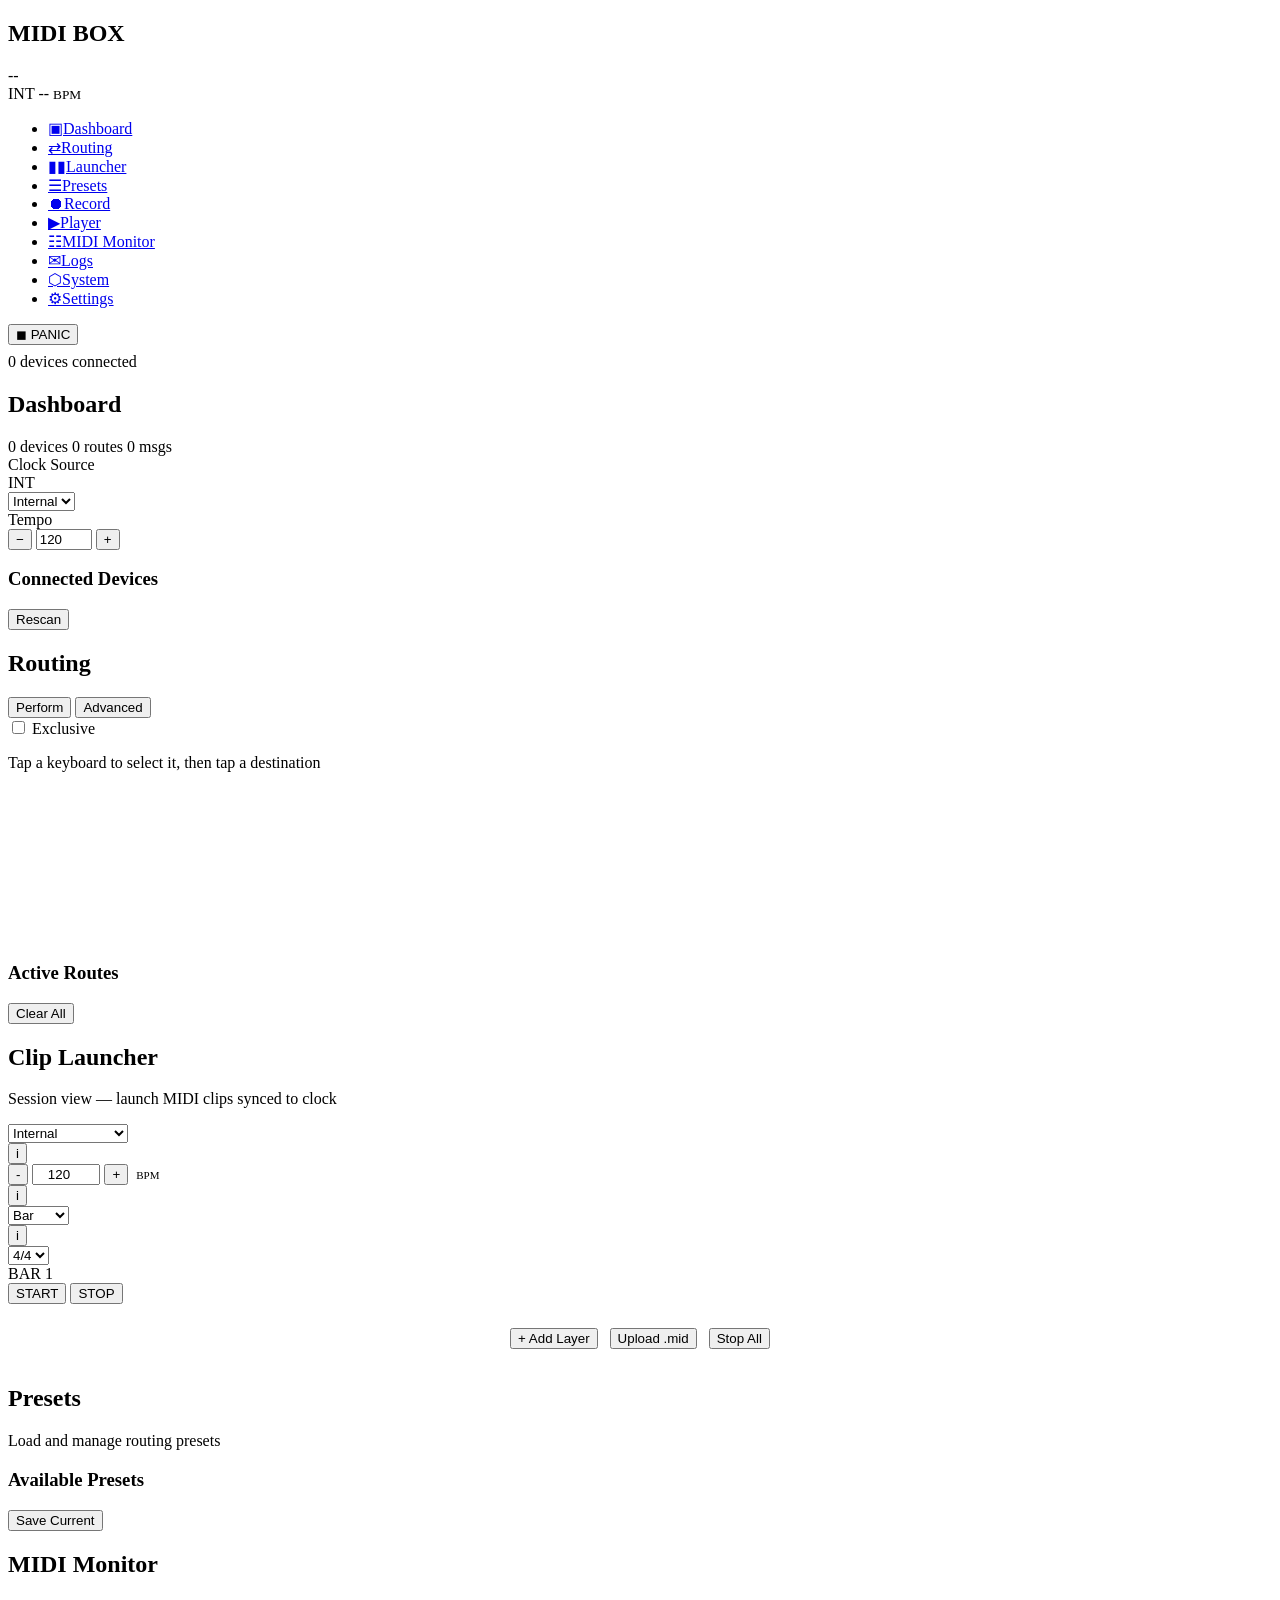
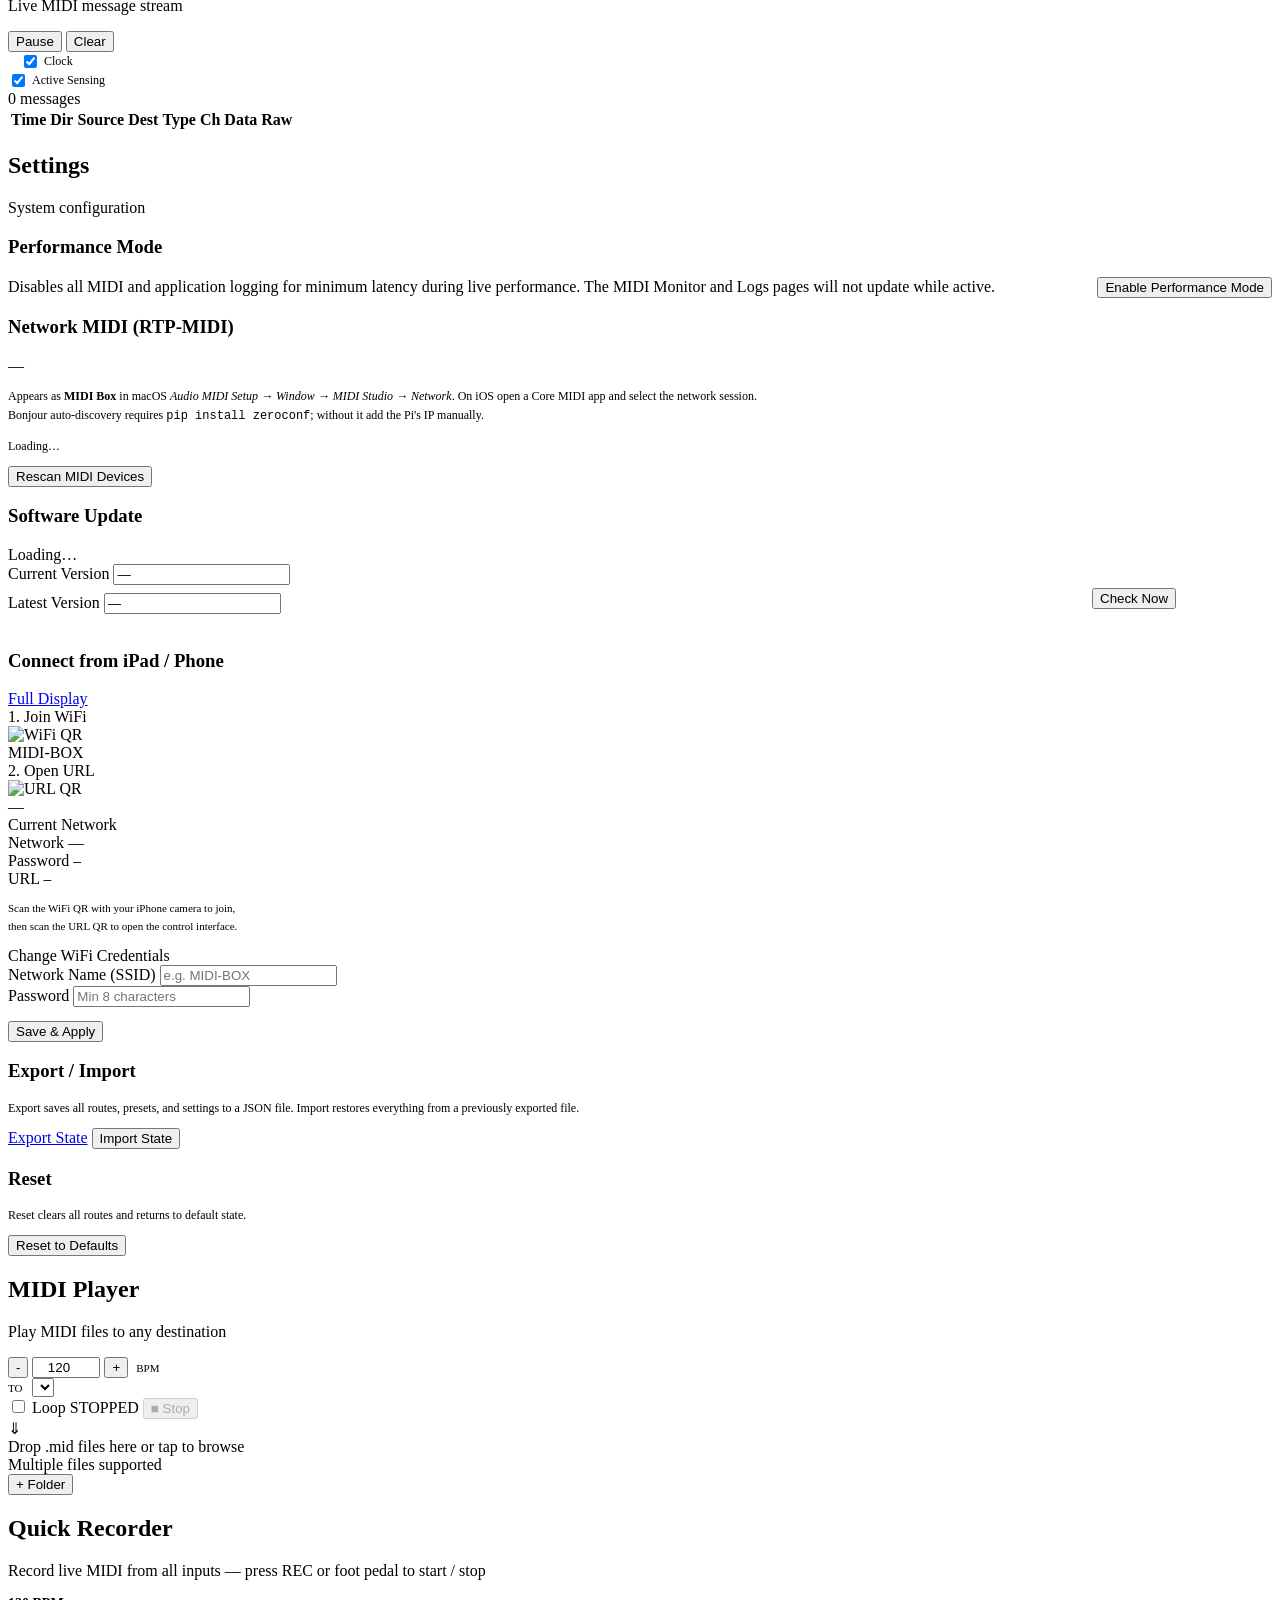
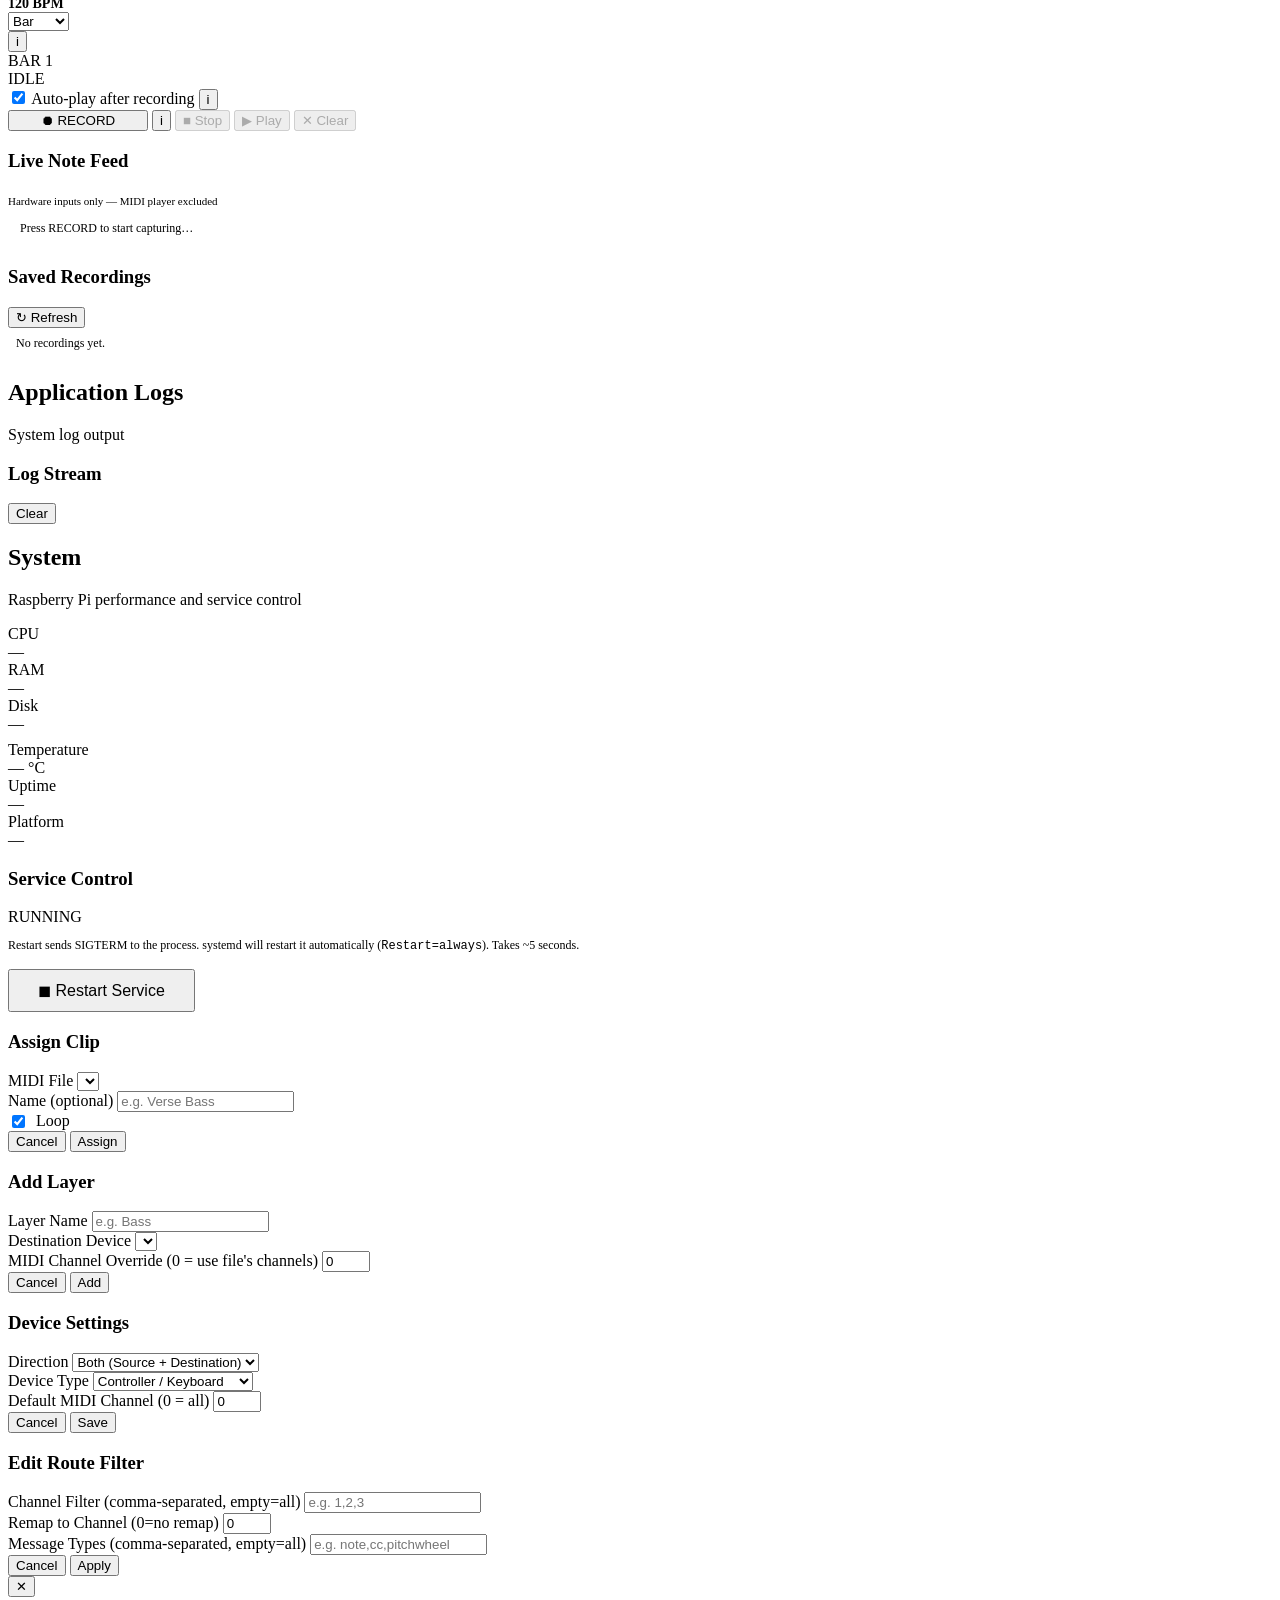
==== software/web_ui/templates/index.html @ a4fc3dd7 "fix: update menu" ====
<!DOCTYPE html>
<html lang="en">
<head>
  <meta charset="UTF-8">
  <meta name="viewport" content="width=device-width, initial-scale=1.0">
  <title>MIDI Box</title>
  <link rel="stylesheet" href="/static/style.css">
</head>
<body>
<div class="app">

  <!-- Sidebar -->
  <aside class="sidebar">
    <div class="sidebar-header">
      <h1>MIDI BOX</h1>
      <span class="mode-badge" id="mode-badge">--</span>
      <div class="sidebar-live">
        <span class="live-dot" id="sidebar-live-dot"></span>
        <span class="live-clock-mode" id="sidebar-clock-mode">INT</span>
        <span class="live-bpm" id="sidebar-bpm">-- <small>BPM</small></span>
      </div>
      <div id="clock-lost-banner" class="clock-lost-banner" style="display:none;">
        &#9888; Ext. clock lost — using internal
      </div>
    </div>
    <ul class="sidebar-nav">
      <li><a href="#dashboard" class="active" data-page="dashboard">
        <span class="nav-icon">&#9635;</span><span>Dashboard</span>
      </a></li>
      <li><a href="#routing" data-page="routing">
        <span class="nav-icon">&#8644;</span><span>Routing</span>
      </a></li>
      <li><a href="#launcher" data-page="launcher">
        <span class="nav-icon">&#9646;&#9646;</span><span>Launcher</span>
      </a></li>
      <li><a href="#presets" data-page="presets">
        <span class="nav-icon">&#9776;</span><span>Presets</span>
      </a></li>
      <li><a href="#recorder" data-page="recorder">
        <span class="nav-icon">&#9210;</span><span>Record</span>
      </a></li>
      <li class="perf-hide"><a href="#player" data-page="player">
        <span class="nav-icon">&#9654;</span><span>Player</span>
      </a></li>
      <li class="perf-hide"><a href="#monitor" data-page="monitor">
        <span class="nav-icon">&#9783;</span><span>MIDI Monitor</span>
      </a></li>
      <li class="perf-hide"><a href="#logs" data-page="logs">
        <span class="nav-icon">&#9993;</span><span>Logs</span>
      </a></li>
      <li><a href="#system" data-page="system">
        <span class="nav-icon">&#11041;</span><span>System</span>
      </a></li>
      <li><a href="#settings" data-page="settings">
        <span class="nav-icon">&#9881;</span><span>Settings</span>
      </a></li>
    </ul>
    <div class="sidebar-footer">
      <button class="panic-btn" id="panic-btn" onclick="midiPanic()">&#9724; PANIC</button>
      <div class="panic-status" id="panic-status"></div>
      <div style="margin-top:8px;"><span id="device-count">0</span> devices connected</div>
    </div>
  </aside>

  <!-- Main Content -->
  <main class="main">

    <!-- ============== DASHBOARD ============== -->
    <div class="page active" id="page-dashboard">
      <div class="page-header">
        <h2>Dashboard</h2>
        <div class="dash-stat-chips">
          <span class="stat-chip"><span id="stat-devices">0</span> devices</span>
          <span class="stat-chip"><span id="stat-routes">0</span> routes</span>
          <span class="stat-chip"><span id="stat-messages">0</span> msgs</span>
        </div>
      </div>

      <!-- Clock widget -->
      <div class="grid-2 clock-modules-grid">
        <div class="card clock-mod-card">
          <div class="clock-mod-label">Clock Source</div>
          <div class="clock-mod-source-row">
            <div class="clock-mod-badge" id="clock-b-badge">INT</div>
            <select class="clock-mod-select" data-clock-src-sync id="clock-b-source"
                    onchange="setClockSourceAll(this.value)">
              <option value="internal">Internal</option>
            </select>
          </div>
          <div id="clock-b-lost" class="clock-lost-inline" style="display:none;">&#9888; Ext. clock stopped</div>
        </div>
        <div class="card clock-mod-card clock-mod-card-tempo">
          <div class="clock-mod-label">Tempo</div>
          <div class="clock-mod-bpm-row">
            <button class="clock-mod-step clock-mod-step-lg" data-bpm-step id="clock-b-bpm-minus" onclick="adjustBpm(-1)">&#8722;</button>
            <input type="number" class="clock-mod-bpm-input clock-mod-bpm-input-lg" data-bpm-sync id="clock-b-bpm"
                   value="120" min="20" max="300" onchange="setBpm(this.value)">
            <button class="clock-mod-step clock-mod-step-lg" data-bpm-step id="clock-b-bpm-plus" onclick="adjustBpm(1)">+</button>
          </div>
        </div>
      </div>

      <div class="card" style="margin-top:8px;">
        <div class="card-header">
          <h3>Connected Devices</h3>
          <button class="btn btn-sm" onclick="rescanDevices()">Rescan</button>
        </div>
        <div class="device-list" id="device-list"></div>
      </div>
    </div>

    <!-- ============== ROUTING ============== -->
    <div class="page" id="page-routing">
      <div class="page-header">
        <div class="routing-header">
          <h2>Routing</h2>
          <div class="routing-controls">
            <div class="tab-switch">
              <button class="tab-btn active" id="tab-perform" onclick="setRoutingMode('perform')">Perform</button>
              <button class="tab-btn" id="tab-advanced" onclick="setRoutingMode('advanced')">Advanced</button>
            </div>
            <label class="exclusive-label" title="Exclusive: one keyboard connects to only one destination at a time">
              <input type="checkbox" id="exclusive-mode" onchange="renderPatchbay()">
              <span class="exclusive-switch"></span>
              <span>Exclusive</span>
            </label>
          </div>
        </div>
        <p id="routing-hint">Tap a keyboard to select it, then tap a destination</p>
      </div>

      <div class="patchbay-canvas" id="patchbay-canvas">
        <svg class="pb-lines" id="pb-lines" xmlns="http://www.w3.org/2000/svg"></svg>
        <div class="pb-col" id="patchbay-sources"></div>
        <div class="pb-col" id="patchbay-dests"></div>
      </div>

      <div class="card" style="margin-top:20px;">
        <div class="card-header">
          <h3>Active Routes</h3>
          <button class="btn btn-sm btn-danger" onclick="clearAllRoutes()">Clear All</button>
        </div>
        <ul class="route-list" id="route-list"></ul>
      </div>
    </div>

    <!-- ============== CLIP LAUNCHER ============== -->
    <div class="page" id="page-launcher">
      <div class="page-header">
        <h2>Clip Launcher</h2>
        <p>Session view — launch MIDI clips synced to clock</p>
      </div>

      <!-- Clock Bar -->
      <div class="card clock-bar">
        <div class="clock-controls">
          <div class="clock-mode">
            <select id="launcher-clock-source" data-clock-src-sync onchange="setClockSourceAll(this.value)" style="min-width:120px;">
              <option value="internal">Internal</option>
            </select>
          </div>
          <button class="info-btn" onclick="showInfoPopover(this,'launcher-clock-mode')">i</button>
          <div class="clock-bpm">
            <button class="btn btn-sm" data-bpm-step id="launcher-bpm-minus" onclick="adjustBpm(-1)">-</button>
            <input type="number" data-bpm-sync id="launcher-bpm" value="120" min="20" max="300" style="width:60px; text-align:center;" onchange="setBpm(this.value)">
            <button class="btn btn-sm" data-bpm-step id="launcher-bpm-plus" onclick="adjustBpm(1)">+</button>
            <span style="font-size:11px; color:var(--text-muted); margin-left:4px;">BPM</span>
          </div>
          <button class="info-btn" onclick="showInfoPopover(this,'launcher-bpm')">i</button>
          <div class="clock-quantum">
            <select id="launcher-quantum" onchange="setQuantum(this.value)">
              <option value="beat">Beat</option>
              <option value="bar" selected>Bar</option>
              <option value="2bar">2 Bars</option>
              <option value="4bar">4 Bars</option>
            </select>
          </div>
          <button class="info-btn" onclick="showInfoPopover(this,'launcher-quantum')">i</button>
          <div class="clock-timesig">
            <select id="launcher-timesig" onchange="setTimeSig(this.value)">
              <option value="4" selected>4/4</option>
              <option value="3">3/4</option>
              <option value="6">6/8</option>
            </select>
          </div>
          <div class="beat-display" id="beat-display">
            <span class="beat-bar">BAR 1</span>
            <span class="beat-dots" id="beat-dots">
              <span class="beat-dot"></span>
              <span class="beat-dot"></span>
              <span class="beat-dot"></span>
              <span class="beat-dot"></span>
            </span>
          </div>
          <div class="clock-transport">
            <button class="btn btn-accent" id="transport-start" onclick="transportStart()">START</button>
            <button class="btn btn-danger" id="transport-stop" onclick="transportStop()">STOP</button>
          </div>
        </div>
      </div>

      <!-- Layer Grid -->
      <div id="launcher-grid"></div>

      <!-- Add Layer -->
      <div class="card" style="margin-top:8px; text-align:center; padding:16px;">
        <button class="btn btn-accent" onclick="addLayerModal()">+ Add Layer</button>
        <button class="btn" style="margin-left:8px;" onclick="document.getElementById('launcher-upload').click()">Upload .mid</button>
        <input type="file" id="launcher-upload" accept=".mid,.midi" style="display:none" onchange="uploadLauncherFile(this)">
        <button class="btn btn-danger" style="margin-left:8px;" onclick="launcherStopAll()">Stop All</button>
      </div>
    </div>

    <!-- ============== PRESETS ============== -->
    <div class="page" id="page-presets">
      <div class="page-header">
        <h2>Presets</h2>
        <p>Load and manage routing presets</p>
      </div>

      <div class="card">
        <div class="card-header">
          <h3>Available Presets</h3>
          <button class="btn btn-sm btn-accent" onclick="saveCurrentAsPreset()">Save Current</button>
        </div>
        <ul class="preset-list" id="preset-list"></ul>
      </div>
    </div>

    <!-- ============== MIDI MONITOR ============== -->
    <div class="page" id="page-monitor">
      <div class="page-header">
        <h2>MIDI Monitor</h2>
        <p>Live MIDI message stream</p>
      </div>

      <div class="card">
        <div class="monitor-controls">
          <button class="btn btn-sm btn-accent" id="monitor-toggle" onclick="toggleMonitor()">Pause</button>
          <button class="btn btn-sm" onclick="clearMonitor()">Clear</button>
          <label style="font-size:12px; display:flex; align-items:center; gap:4px; margin-left:12px;">
            <input type="checkbox" id="monitor-filter-clock" checked> Clock
          </label>
          <label style="font-size:12px; display:flex; align-items:center; gap:4px;">
            <input type="checkbox" id="monitor-filter-active-sensing" checked> Active Sensing
          </label>
          <div class="monitor-stats">
            <span id="monitor-total">0</span> messages
          </div>
        </div>
        <div class="monitor-scroll">
          <table class="monitor-table">
            <thead>
              <tr>
                <th>Time</th>
                <th>Dir</th>
                <th>Source</th>
                <th>Dest</th>
                <th>Type</th>
                <th>Ch</th>
                <th>Data</th>
                <th>Raw</th>
              </tr>
            </thead>
            <tbody id="monitor-body"></tbody>
          </table>
        </div>
      </div>
    </div>

    <!-- ============== SETTINGS ============== -->
    <div class="page" id="page-settings">
      <div class="page-header">
        <h2>Settings</h2>
        <p>System configuration</p>
      </div>

      <div class="card" style="margin-bottom:12px;">
        <div class="card-header"><h3>Performance Mode</h3></div>
        <div style="display:flex;align-items:center;gap:16px;flex-wrap:wrap;">
          <p style="margin:0;color:var(--text-muted);flex:1;min-width:200px;">
            Disables all MIDI and application logging for minimum latency during live performance.
            The MIDI Monitor and Logs pages will not update while active.
          </p>
          <button id="perf-mode-btn" class="btn btn-accent" onclick="togglePerformanceMode()" style="min-width:160px;">
            Enable Performance Mode
          </button>
        </div>
      </div>

      <div class="grid-2" style="align-items:start;">
        <div class="card">
          <div class="card-header">
            <h3>Network MIDI (RTP-MIDI)</h3>
            <span id="rtpmidi-badge" class="sys-service-badge">—</span>
          </div>
          <p style="font-size:12px; color:var(--text-secondary); margin-bottom:12px; line-height:1.6;">
            Appears as <strong>MIDI Box</strong> in macOS <em>Audio MIDI Setup → Window → MIDI Studio → Network</em>.
            On iOS open a Core MIDI app and select the network session.<br>
            Bonjour auto-discovery requires <code>pip install zeroconf</code>; without it add the Pi's IP manually.
          </p>
          <div id="rtpmidi-sessions" style="font-size:12px; color:var(--text-muted);">Loading…</div>
          <div class="settings-group" style="margin-top:12px;">
            <button class="btn btn-accent" onclick="rescanDevices()">Rescan MIDI Devices</button>
          </div>
        </div>

        <!-- Software Update -->
        <div class="card" id="update-card">
        <div class="card-header">
          <h3>Software Update</h3>
          <span id="update-version-badge" class="sys-service-badge"
                style="background:var(--accent-dim); color:var(--accent);">
            Loading…
          </span>
        </div>

        <div style="display:flex; gap:24px; flex-wrap:wrap; align-items:flex-start;">
          <div style="flex:1; min-width:180px;">
            <div class="settings-group" style="margin-bottom:8px;">
              <label>Current Version</label>
              <input type="text" id="update-current-version" readonly value="—">
            </div>
            <div class="settings-group">
              <label>Latest Version</label>
              <input type="text" id="update-latest-version" readonly value="—">
            </div>
            <div style="font-size:11px; color:var(--text-muted); margin-top:6px;"
                 id="update-last-checked"></div>
          </div>

          <div style="display:flex; flex-direction:column; gap:8px; min-width:180px;">
            <div id="update-type-info"
                 style="font-size:12px; color:var(--text-muted); min-height:16px;"></div>
            <div class="btn-group">
              <button class="btn" onclick="checkForUpdates()" id="update-check-btn">
                Check Now
              </button>
              <button class="btn btn-accent" onclick="triggerUpdate()" id="update-trigger-btn"
                      style="display:none;">
                Install Update
              </button>
            </div>
            <div id="update-error-msg"
                 style="font-size:11px; color:var(--danger); min-height:14px;"></div>
          </div>
        </div>

        <div id="update-progress-wrap" style="display:none; margin-top:16px;">
          <div style="font-size:11px; font-weight:700; color:var(--text-secondary);
                      letter-spacing:1px; text-transform:uppercase; margin-bottom:6px;">
            Update Log
          </div>
          <div id="update-log"
               style="background:var(--bg-primary); border:1px solid var(--border);
                      border-radius:6px; padding:10px; font-size:11px;
                      font-family:monospace; max-height:200px; overflow-y:auto;
                      color:var(--text-secondary); white-space:pre-wrap; line-height:1.6;">
          </div>
        </div>
      </div>
      </div><!-- end grid-2 -->

      <div class="card" style="margin-top:8px;">
        <div class="card-header">
          <h3>Connect from iPad / Phone</h3>
          <a href="/display" target="_blank" class="btn btn-sm btn-accent">Full Display</a>
        </div>
        <div class="connect-section">
          <div class="connect-qr-block">
            <div class="connect-qr-step">1. Join WiFi</div>
            <img src="/api/qr/wifi.svg" class="connect-qr-img" alt="WiFi QR">
            <div class="connect-qr-info" id="connect-wifi-text">MIDI-BOX</div>
          </div>
          <div class="connect-qr-block">
            <div class="connect-qr-step">2. Open URL</div>
            <img src="/api/qr/url.svg" class="connect-qr-img" alt="URL QR">
            <div class="connect-qr-info" id="connect-url-text">—</div>
          </div>
          <div class="connect-creds">
            <div class="connect-creds-title">Current Network</div>
            <div class="connect-row">
              <span class="connect-label">Network</span>
              <span id="connect-ssid">—</span>
            </div>
            <div class="connect-row">
              <span class="connect-label">Password</span>
              <code id="connect-pass">—</code>
            </div>
            <div class="connect-row">
              <span class="connect-label">URL</span>
              <code id="connect-url">—</code>
            </div>
            <p style="font-size:11px; color:var(--text-muted); margin-top:12px; line-height:1.6;">
              Scan the WiFi QR with your iPhone camera to join,<br>
              then scan the URL QR to open the control interface.
            </p>
          </div>

          <div class="connect-change-form">
            <div class="connect-creds-title">Change WiFi Credentials</div>
            <form onsubmit="return saveWifi(event)">
              <div class="wifi-field">
                <label class="wifi-label">Network Name (SSID)</label>
                <input class="wifi-input" type="text" id="wifi-ssid-input" maxlength="32" placeholder="e.g. MIDI-BOX">
              </div>
              <div class="wifi-field">
                <label class="wifi-label">Password</label>
                <input class="wifi-input" type="password" id="wifi-pass-input" minlength="8" maxlength="63" placeholder="Min 8 characters">
              </div>
              <div style="display:flex; align-items:center; gap:10px; margin-top:14px;">
                <button type="submit" class="btn btn-accent">Save &amp; Apply</button>
                <span id="wifi-save-msg" class="wifi-save-msg"></span>
              </div>
            </form>
          </div>
        </div>
      </div>

      <div class="grid-2" style="margin-top:8px;">
        <div class="card">
          <div class="card-header"><h3>Export / Import</h3></div>
          <p style="font-size:12px; color:var(--text-secondary); margin-bottom:12px;">
            Export saves all routes, presets, and settings to a JSON file.
            Import restores everything from a previously exported file.
          </p>
          <div class="btn-group">
            <a class="btn btn-accent" href="/api/export" download="midi-box-export.json">Export State</a>
            <button class="btn" onclick="document.getElementById('import-file').click()">Import State</button>
            <input type="file" id="import-file" accept=".json" style="display:none" onchange="importState(this)">
          </div>
        </div>

        <div class="card">
          <div class="card-header"><h3>Reset</h3></div>
          <p style="font-size:12px; color:var(--text-secondary); margin-bottom:12px;">
            Reset clears all routes and returns to default state.
          </p>
          <button class="btn btn-danger" onclick="resetState()">Reset to Defaults</button>
        </div>

      </div>
    </div>

    <!-- ============== PLAYER ============== -->
    <div class="page" id="page-player">
      <div class="page-header">
        <h2>MIDI Player</h2>
        <p>Play MIDI files to any destination</p>
      </div>

      <!-- Card 1: Clock Bar (BPM + Destination + Status) -->
      <div class="card clock-bar" id="player-clock-bar">
        <div class="clock-controls">
          <div class="clock-bpm">
            <button class="btn btn-sm" onclick="playerAdjustBpm(-1)">-</button>
            <input type="number" id="player-bpm" value="120" min="20" max="300"
                   style="width:60px; text-align:center;" onchange="playerSetBpm(this.value)">
            <button class="btn btn-sm" onclick="playerAdjustBpm(1)">+</button>
            <span style="font-size:11px; color:var(--text-muted); margin-left:4px;">BPM</span>
          </div>
          <div class="player-destination">
            <label style="font-size:11px; color:var(--text-muted); margin-right:6px;">TO</label>
            <select id="player-dest" onchange="playerDestinationChanged()"></select>
          </div>
          <label class="exclusive-label" style="gap:8px;">
            <input type="checkbox" id="player-loop" onchange="playerSetLoop(this.checked)">
            <span class="exclusive-switch"></span>
            <span>Loop</span>
          </label>
          <span class="rec-state-badge" id="player-status-badge">STOPPED</span>
          <button class="btn btn-danger btn-sm" id="player-stop-btn" onclick="playerStop()" disabled>&#9632; Stop</button>
        </div>
      </div>

      <!-- Card 2: Upload Zone -->
      <div class="card upload-zone" id="player-upload-zone">
        <div class="upload-zone-inner" id="upload-zone-inner">
          <div class="upload-zone-icon">&#8659;</div>
          <div class="upload-zone-text">Drop .mid files here or tap to browse</div>
          <div class="upload-zone-hint">Multiple files supported</div>
          <input type="file" id="midi-upload" accept=".mid,.midi" multiple style="display:none"
                 onchange="uploadMidiFiles(this.files, playerCurrentFolder)">
        </div>
        <div class="upload-progress" id="upload-progress" style="display:none;">
          <div class="upload-progress-bar" id="upload-progress-bar"></div>
        </div>
        <div class="upload-error" id="upload-error" style="display:none;"></div>
      </div>

      <!-- Card 3: File Browser -->
      <div class="card">
        <div class="card-header">
          <div class="player-breadcrumb" id="player-breadcrumb"></div>
          <button class="btn btn-sm" onclick="createFolder()">+ Folder</button>
        </div>
        <div id="midi-file-browser"></div>
      </div>
    </div>

    <!-- ============== RECORDER ============== -->
    <div class="page" id="page-recorder">
      <div class="page-header">
        <h2>Quick Recorder</h2>
        <p>Record live MIDI from all inputs — press REC or foot pedal to start / stop</p>
      </div>

      <!-- Clock Bar -->
      <div class="card clock-bar">
        <div class="clock-controls">
          <div class="rec-bpm-display" id="rec-bpm-display" style="font-size:14px;font-weight:600;color:var(--accent);min-width:70px;">120 BPM</div>
          <div class="clock-quantum">
            <select id="rec-quantize" onchange="recSetQuantize(this.value)">
              <option value="free">Free</option>
              <option value="1/16">1/16</option>
              <option value="1/8">1/8</option>
              <option value="1/4">1/4</option>
              <option value="bar" selected>Bar</option>
              <option value="2bar">2 Bars</option>
              <option value="4bar">4 Bars</option>
            </select>
          </div>
          <button class="info-btn" onclick="showInfoPopover(this,'rec-quantize')">i</button>
          <div class="beat-display" id="rec-beat-display">
            <span class="beat-bar" id="rec-bar-label">BAR 1</span>
            <span class="beat-dots" id="rec-beat-dots">
              <span class="beat-dot"></span>
              <span class="beat-dot"></span>
              <span class="beat-dot"></span>
              <span class="beat-dot"></span>
            </span>
          </div>
        </div>
      </div>

      <!-- Transport card -->
      <div class="card">
        <div class="card-header">
          <div style="display:flex;align-items:center;gap:12px;">
            <span class="rec-state-badge" id="rec-status-badge">IDLE</span>
            <span id="rec-elapsed" style="font-size:13px;color:var(--text-secondary);min-width:60px;"></span>
          </div>
          <label class="exclusive-label" style="gap:8px;">
            <input type="checkbox" id="rec-auto-play" checked onchange="recSetAutoPlay(this.checked)">
            <span class="exclusive-switch"></span>
            <span>Auto-play after recording</span>
          </label>
          <button class="info-btn" onclick="showInfoPopover(this,'rec-auto-play')">i</button>
        </div>
        <div class="btn-group" style="flex-wrap:wrap;gap:8px;align-items:center;">
          <button id="rec-toggle-btn" class="btn btn-accent" onclick="recToggle()" style="min-width:140px;">&#9210; RECORD</button>
          <button class="info-btn" onclick="showInfoPopover(this,'rec-record-btn')">i</button>
          <button id="rec-stop-btn"   class="btn" onclick="recStop()"   disabled>&#9632; Stop</button>
          <button id="rec-play-btn"   class="btn" onclick="recPlay()"   disabled>&#9654; Play</button>
          <button id="rec-clear-btn"  class="btn btn-danger" onclick="recClear()" disabled>&#10005; Clear</button>
        </div>
        <div id="rec-stats" style="margin-top:10px;font-size:11px;color:var(--text-muted);"></div>
      </div>

      <!-- Live note feed -->
      <div class="card">
        <div class="card-header">
          <h3>Live Note Feed</h3>
          <span style="font-size:11px;color:var(--text-muted);">Hardware inputs only — MIDI player excluded</span>
        </div>
        <div class="rec-note-feed" id="rec-note-feed">
          <div style="color:var(--text-muted);font-size:12px;padding:12px;">Press RECORD to start capturing…</div>
        </div>
      </div>

      <!-- Save recording -->
      <div class="card" id="rec-save-card" style="display:none;">
        <div class="card-header"><h3>Save Recording</h3></div>
        <div style="display:flex;align-items:center;gap:10px;flex-wrap:wrap;">
          <input type="text" id="rec-save-name" class="wifi-input" style="max-width:260px;"
                 placeholder="Name (auto if blank)">
          <button class="btn btn-accent" onclick="recSave()">&#128190; Save as .mid</button>
          <span id="rec-save-msg" class="wifi-save-msg"></span>
        </div>
      </div>

      <!-- Saved recordings list -->
      <div class="card">
        <div class="card-header">
          <h3>Saved Recordings</h3>
          <button class="btn btn-sm" onclick="loadRecordings()">&#8635; Refresh</button>
        </div>
        <div id="rec-recordings-list">
          <div style="color:var(--text-muted);font-size:12px;padding:8px;">No recordings yet.</div>
        </div>
      </div>
    </div>


    <!-- ============== LOGS ============== -->
    <div class="page" id="page-logs">
      <div class="page-header">
        <h2>Application Logs</h2>
        <p>System log output</p>
      </div>

      <div class="card">
        <div class="card-header">
          <h3>Log Stream</h3>
          <button class="btn btn-sm" onclick="clearLogs()">Clear</button>
        </div>
        <div class="log-viewer" id="log-viewer"></div>
      </div>
    </div>

    <!-- ============== SYSTEM ============== -->
    <div class="page" id="page-system">
      <div class="page-header">
        <h2>System</h2>
        <p>Raspberry Pi performance and service control</p>
      </div>

      <!-- Stat bars -->
      <div class="grid-3" id="sys-stat-row">
        <div class="card sys-stat-card">
          <div class="sys-stat-label">CPU</div>
          <div class="sys-bar-wrap"><div class="sys-bar" id="sys-cpu-bar"></div></div>
          <div class="sys-stat-value" id="sys-cpu-val">—</div>
        </div>
        <div class="card sys-stat-card">
          <div class="sys-stat-label">RAM</div>
          <div class="sys-bar-wrap"><div class="sys-bar sys-bar-ram" id="sys-ram-bar"></div></div>
          <div class="sys-stat-value" id="sys-ram-val">—</div>
        </div>
        <div class="card sys-stat-card">
          <div class="sys-stat-label">Disk</div>
          <div class="sys-bar-wrap"><div class="sys-bar sys-bar-disk" id="sys-disk-bar"></div></div>
          <div class="sys-stat-value" id="sys-disk-val">—</div>
        </div>
      </div>

      <!-- Info row -->
      <div class="grid-3" style="margin-top:8px;">
        <div class="card sys-info-card">
          <div class="sys-info-label">Temperature</div>
          <div class="sys-info-value" id="sys-temp">— °C</div>
        </div>
        <div class="card sys-info-card">
          <div class="sys-info-label">Uptime</div>
          <div class="sys-info-value" id="sys-uptime">—</div>
        </div>
        <div class="card sys-info-card">
          <div class="sys-info-label">Platform</div>
          <div class="sys-info-value" id="sys-platform">—</div>
        </div>
      </div>

      <!-- Service control -->
      <div class="card" style="margin-top:8px;">
        <div class="card-header">
          <h3>Service Control</h3>
          <span class="sys-service-badge" id="sys-service-badge">RUNNING</span>
        </div>
        <p style="font-size:12px; color:var(--text-secondary); margin-bottom:16px;">
          Restart sends SIGTERM to the process. systemd will restart it automatically
          (<code>Restart=always</code>). Takes ~5 seconds.
        </p>
        <div class="btn-group">
          <button class="btn btn-danger" style="font-size:16px; padding:10px 28px;"
                  onclick="panicRestart()">&#9724; Restart Service</button>
        </div>
        <div class="panic-status" id="sys-restart-status" style="margin-top:12px; font-size:13px;"></div>
      </div>
    </div>

  </main>
</div>

<!-- Clip Assign Modal -->
<div class="modal-overlay" id="clip-assign-modal">
  <div class="modal">
    <h3>Assign Clip</h3>
    <div id="clip-assign-info" style="font-size:12px; color:var(--text-secondary); margin-bottom:12px;"></div>
    <div class="form-row">
      <label>MIDI File</label>
      <select id="clip-assign-file"></select>
    </div>
    <div class="form-row">
      <label>Name (optional)</label>
      <input type="text" id="clip-assign-name" placeholder="e.g. Verse Bass">
    </div>
    <div class="form-row">
      <label style="display:flex; align-items:center; gap:8px;">
        <input type="checkbox" id="clip-assign-loop" checked> Loop
      </label>
    </div>
    <div class="form-actions">
      <button class="btn" onclick="closeClipAssignModal()">Cancel</button>
      <button class="btn btn-accent" onclick="confirmClipAssign()">Assign</button>
    </div>
  </div>
</div>

<!-- Add Layer Modal -->
<div class="modal-overlay" id="add-layer-modal">
  <div class="modal">
    <h3>Add Layer</h3>
    <div class="form-row">
      <label>Layer Name</label>
      <input type="text" id="layer-add-name" placeholder="e.g. Bass">
    </div>
    <div class="form-row">
      <label>Destination Device</label>
      <select id="layer-add-dest"></select>
    </div>
    <div class="form-row">
      <label>MIDI Channel Override (0 = use file's channels)</label>
      <input type="number" id="layer-add-ch" min="0" max="16" value="0">
    </div>
    <div class="form-actions">
      <button class="btn" onclick="closeAddLayerModal()">Cancel</button>
      <button class="btn btn-accent" onclick="confirmAddLayer()">Add</button>
    </div>
  </div>
</div>

<!-- Device Config Modal -->
<div class="modal-overlay" id="device-modal">
  <div class="modal">
    <h3>Device Settings</h3>
    <div id="device-modal-name" style="font-size:14px; font-weight:600; color:var(--accent); margin-bottom:12px;"></div>
    <div class="form-row">
      <label>Direction</label>
      <select id="device-direction">
        <option value="both">Both (Source + Destination)</option>
        <option value="in">Source Only (IN)</option>
        <option value="out">Destination Only (OUT)</option>
      </select>
    </div>
    <div class="form-row">
      <label>Device Type</label>
      <select id="device-type">
        <option value="controller">Controller / Keyboard</option>
        <option value="controller_sequencer">Controller + Sequencer</option>
        <option value="synth">Synthesizer</option>
        <option value="sampler">Sampler</option>
        <option value="drum_machine">Drum Machine</option>
        <option value="effect">Effect Processor</option>
        <option value="unknown">Unknown</option>
      </select>
    </div>
    <div class="form-row">
      <label>Default MIDI Channel (0 = all)</label>
      <input type="number" id="device-channel" min="0" max="16" value="0">
    </div>
    <div class="form-actions">
      <button class="btn" onclick="closeDeviceModal()">Cancel</button>
      <button class="btn btn-accent" onclick="applyDeviceConfig()">Save</button>
    </div>
  </div>
</div>

<!-- Filter Edit Modal -->
<div class="modal-overlay" id="filter-modal">
  <div class="modal">
    <h3>Edit Route Filter</h3>
    <div id="filter-modal-info" style="font-size:12px; color:var(--text-secondary); margin-bottom:12px;"></div>
    <div class="form-row">
      <label>Channel Filter (comma-separated, empty=all)</label>
      <input type="text" id="filter-channels" placeholder="e.g. 1,2,3">
    </div>
    <div class="form-row">
      <label>Remap to Channel (0=no remap)</label>
      <input type="number" id="filter-remap" min="0" max="16" value="0">
    </div>
    <div class="form-row">
      <label>Message Types (comma-separated, empty=all)</label>
      <input type="text" id="filter-types" placeholder="e.g. note,cc,pitchwheel">
    </div>
    <div class="form-actions">
      <button class="btn" onclick="closeFilterModal()">Cancel</button>
      <button class="btn btn-accent" onclick="applyFilter()">Apply</button>
    </div>
  </div>
</div>

<!-- Info Popover -->
<div class="info-popover" id="info-popover">
  <button class="info-popover-close" onclick="closeInfoPopover()">&#10005;</button>
  <div id="info-popover-content"></div>
</div>

<script src="/static/app.js"></script>
</body>
</html>
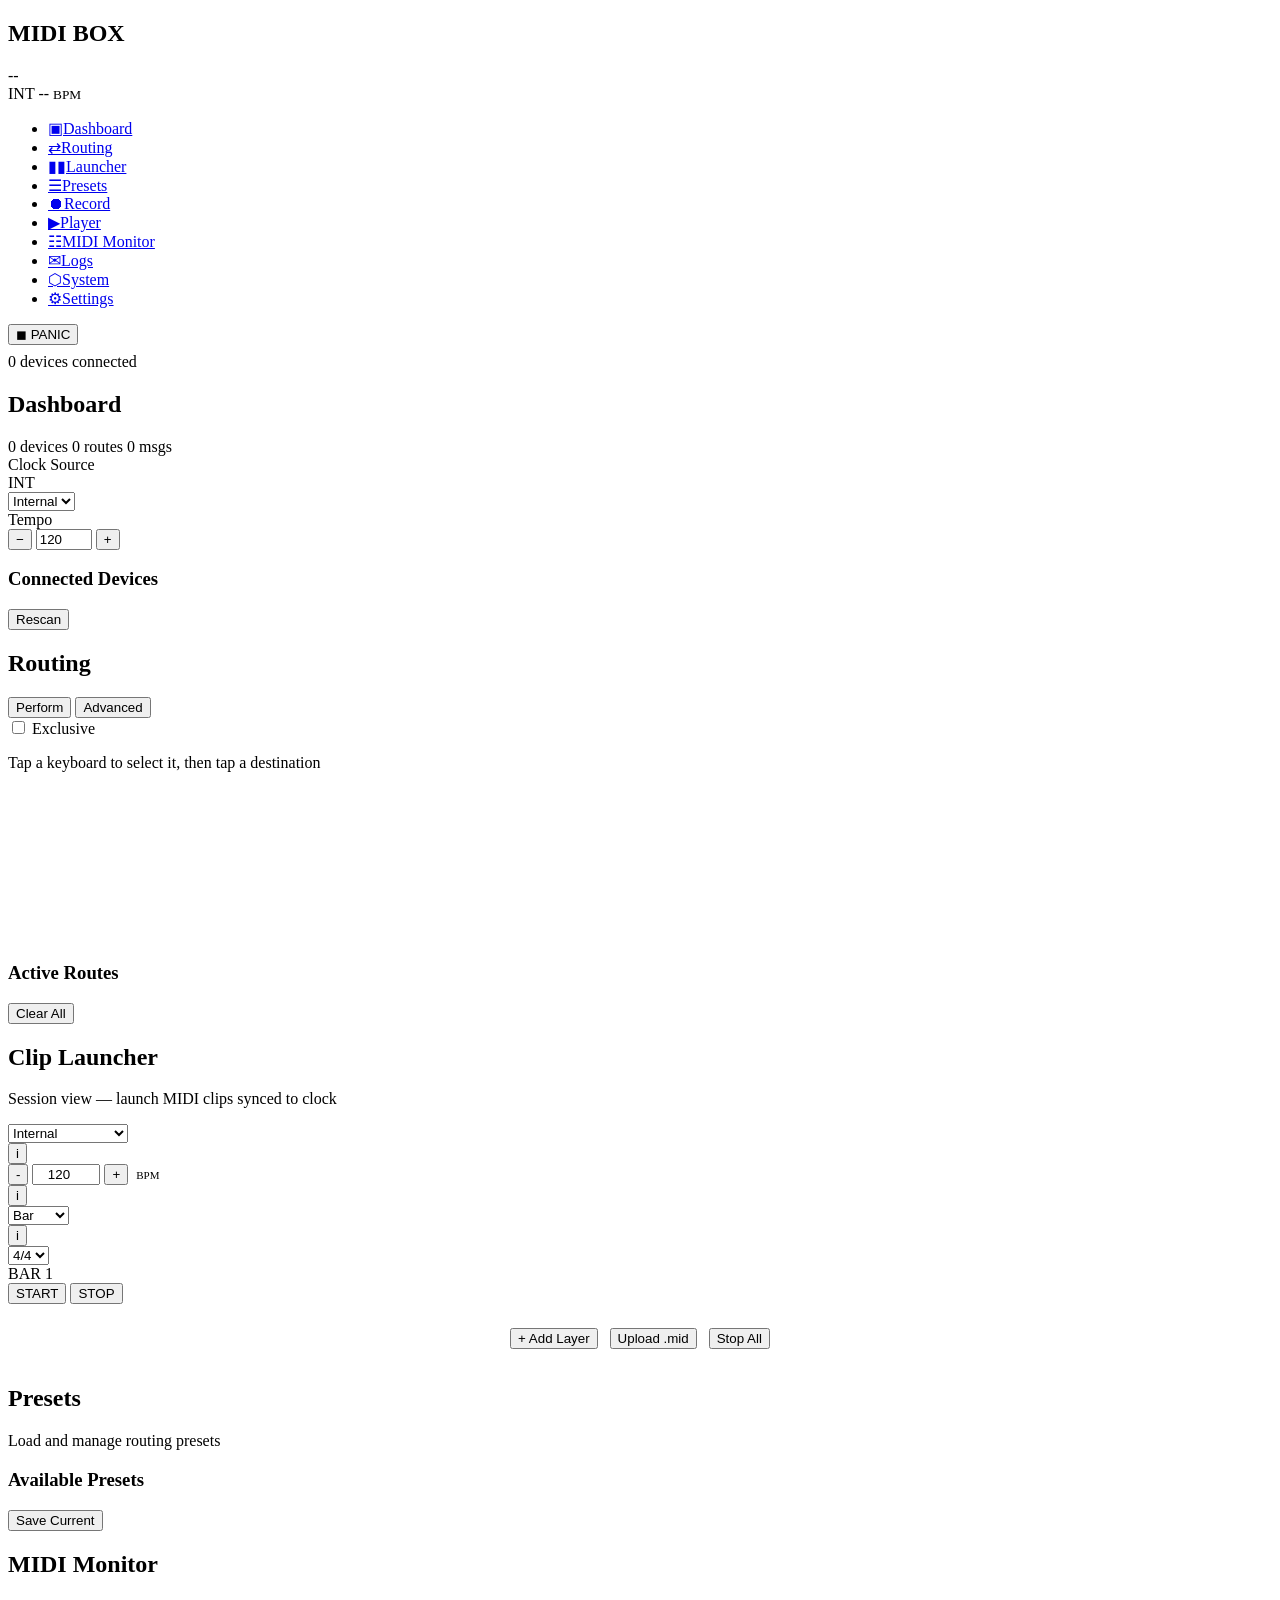
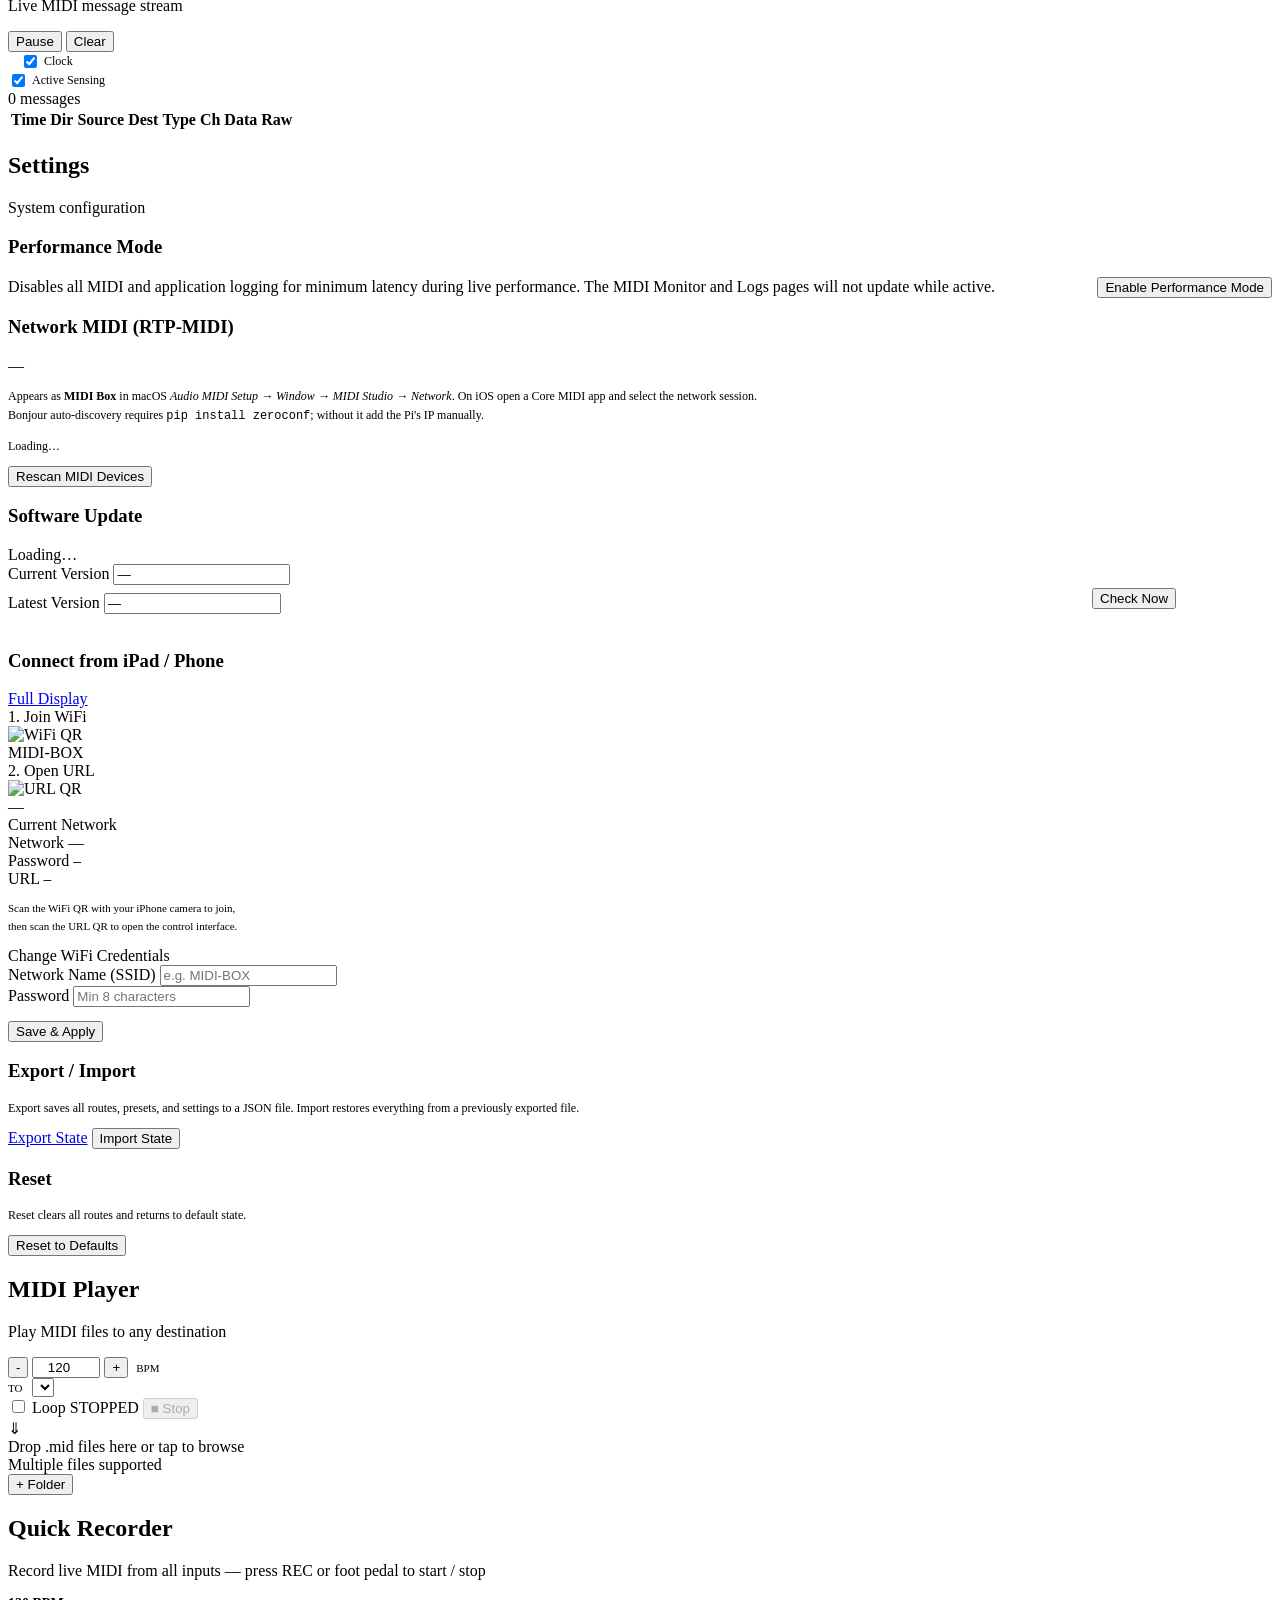
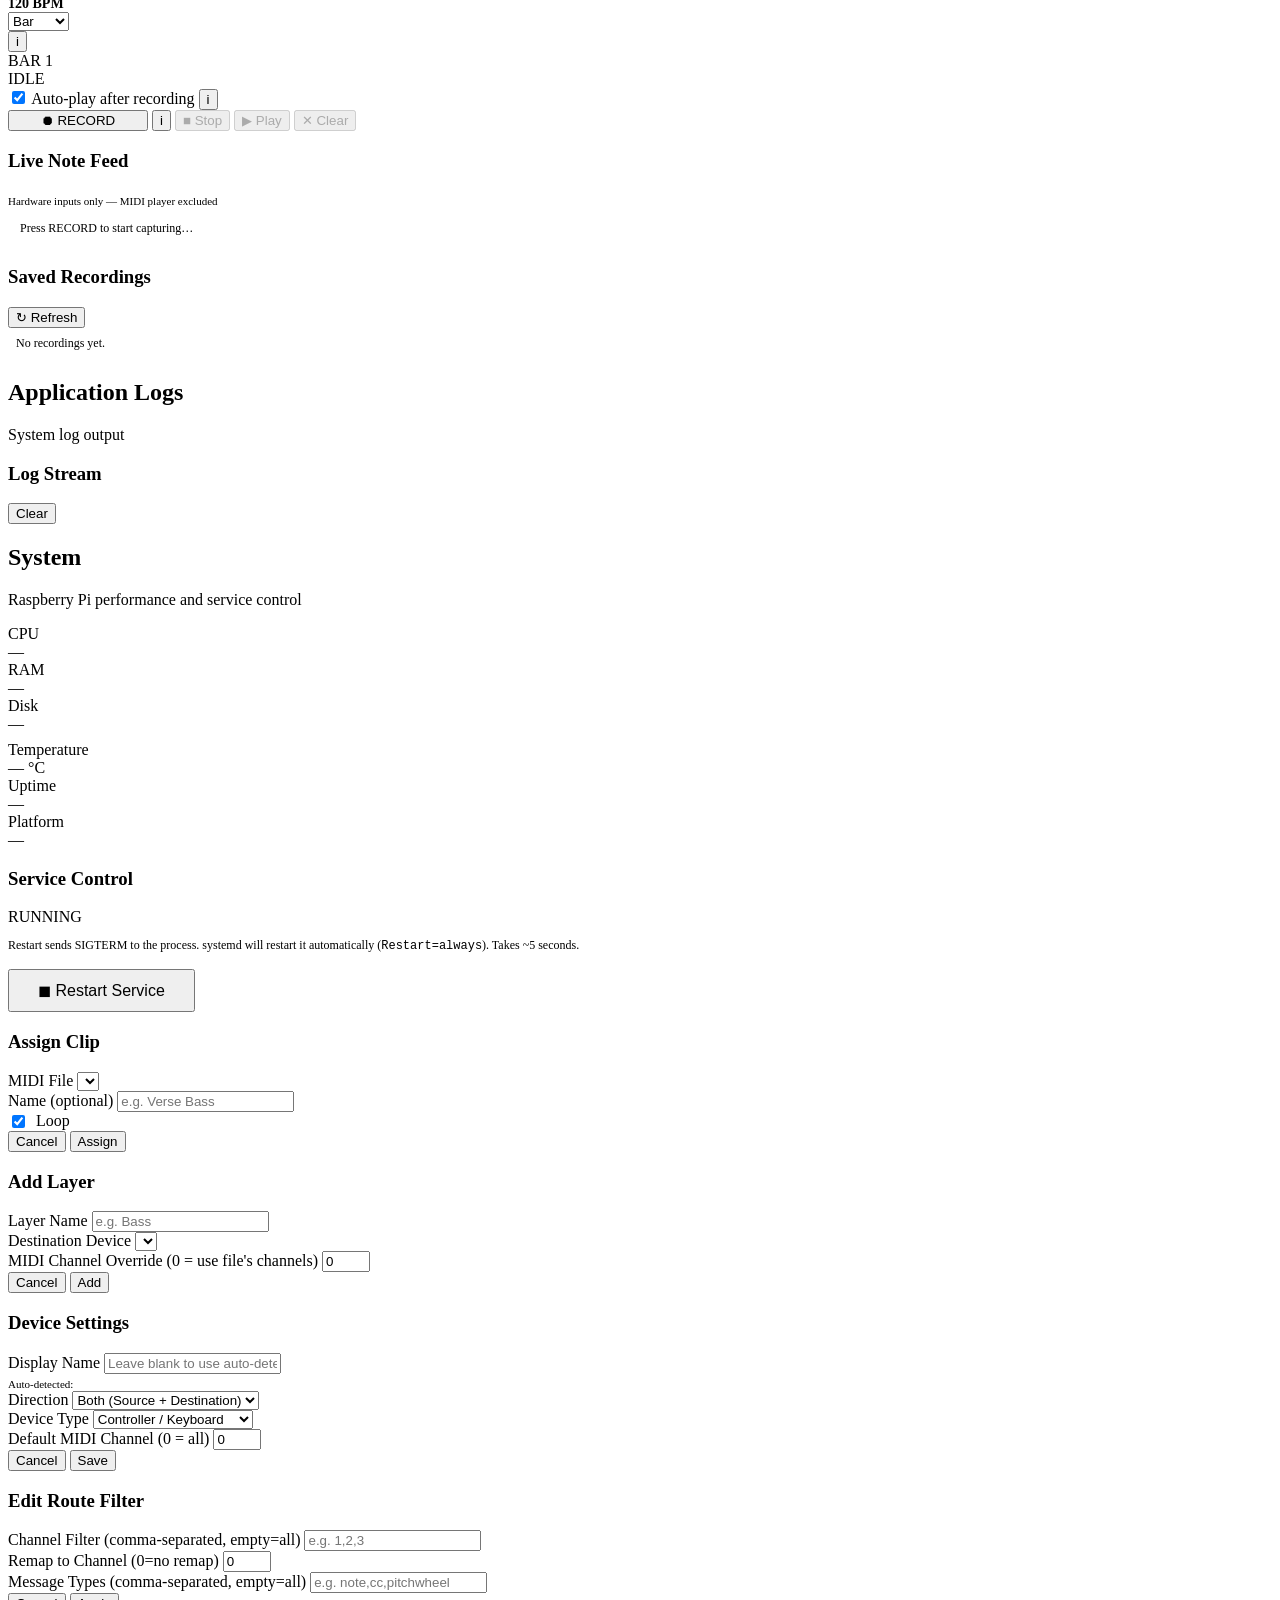
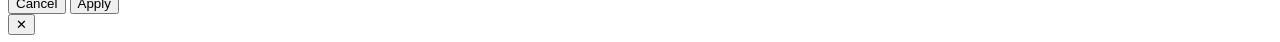
==== commit 07c76b32: "fix: add device finder screens" ====
--- a/software/web_ui/templates/index.html
+++ b/software/web_ui/templates/index.html
@@ -104,6 +104,10 @@
         <div class="card-header">
           <h3>Connected Devices</h3>
           <button class="btn btn-sm" onclick="rescanDevices()">Rescan</button>
+        </div>
+        <div id="new-devices-banner" style="display:none; background:var(--warning,#c97d10); color:#fff; padding:8px 12px; border-radius:6px; margin:8px 0; font-size:13px; display:none; align-items:center; gap:8px;">
+          <span style="flex:1" id="new-devices-text"></span>
+          <button class="btn btn-sm" style="background:rgba(255,255,255,0.2); color:#fff;" onclick="showPage('devices')">Configure →</button>
         </div>
         <div class="device-list" id="device-list"></div>
       </div>
@@ -725,6 +729,13 @@
     <h3>Device Settings</h3>
     <div id="device-modal-name" style="font-size:14px; font-weight:600; color:var(--accent); margin-bottom:12px;"></div>
     <div class="form-row">
+      <label>Display Name</label>
+      <input type="text" id="device-display-name" placeholder="Leave blank to use auto-detected name">
+      <div style="font-size:11px;color:var(--text-secondary);margin-top:4px;">
+        Auto-detected: <span id="device-internal-name" style="font-family:monospace"></span>
+      </div>
+    </div>
+    <div class="form-row">
       <label>Direction</label>
       <select id="device-direction">
         <option value="both">Both (Source + Destination)</option>
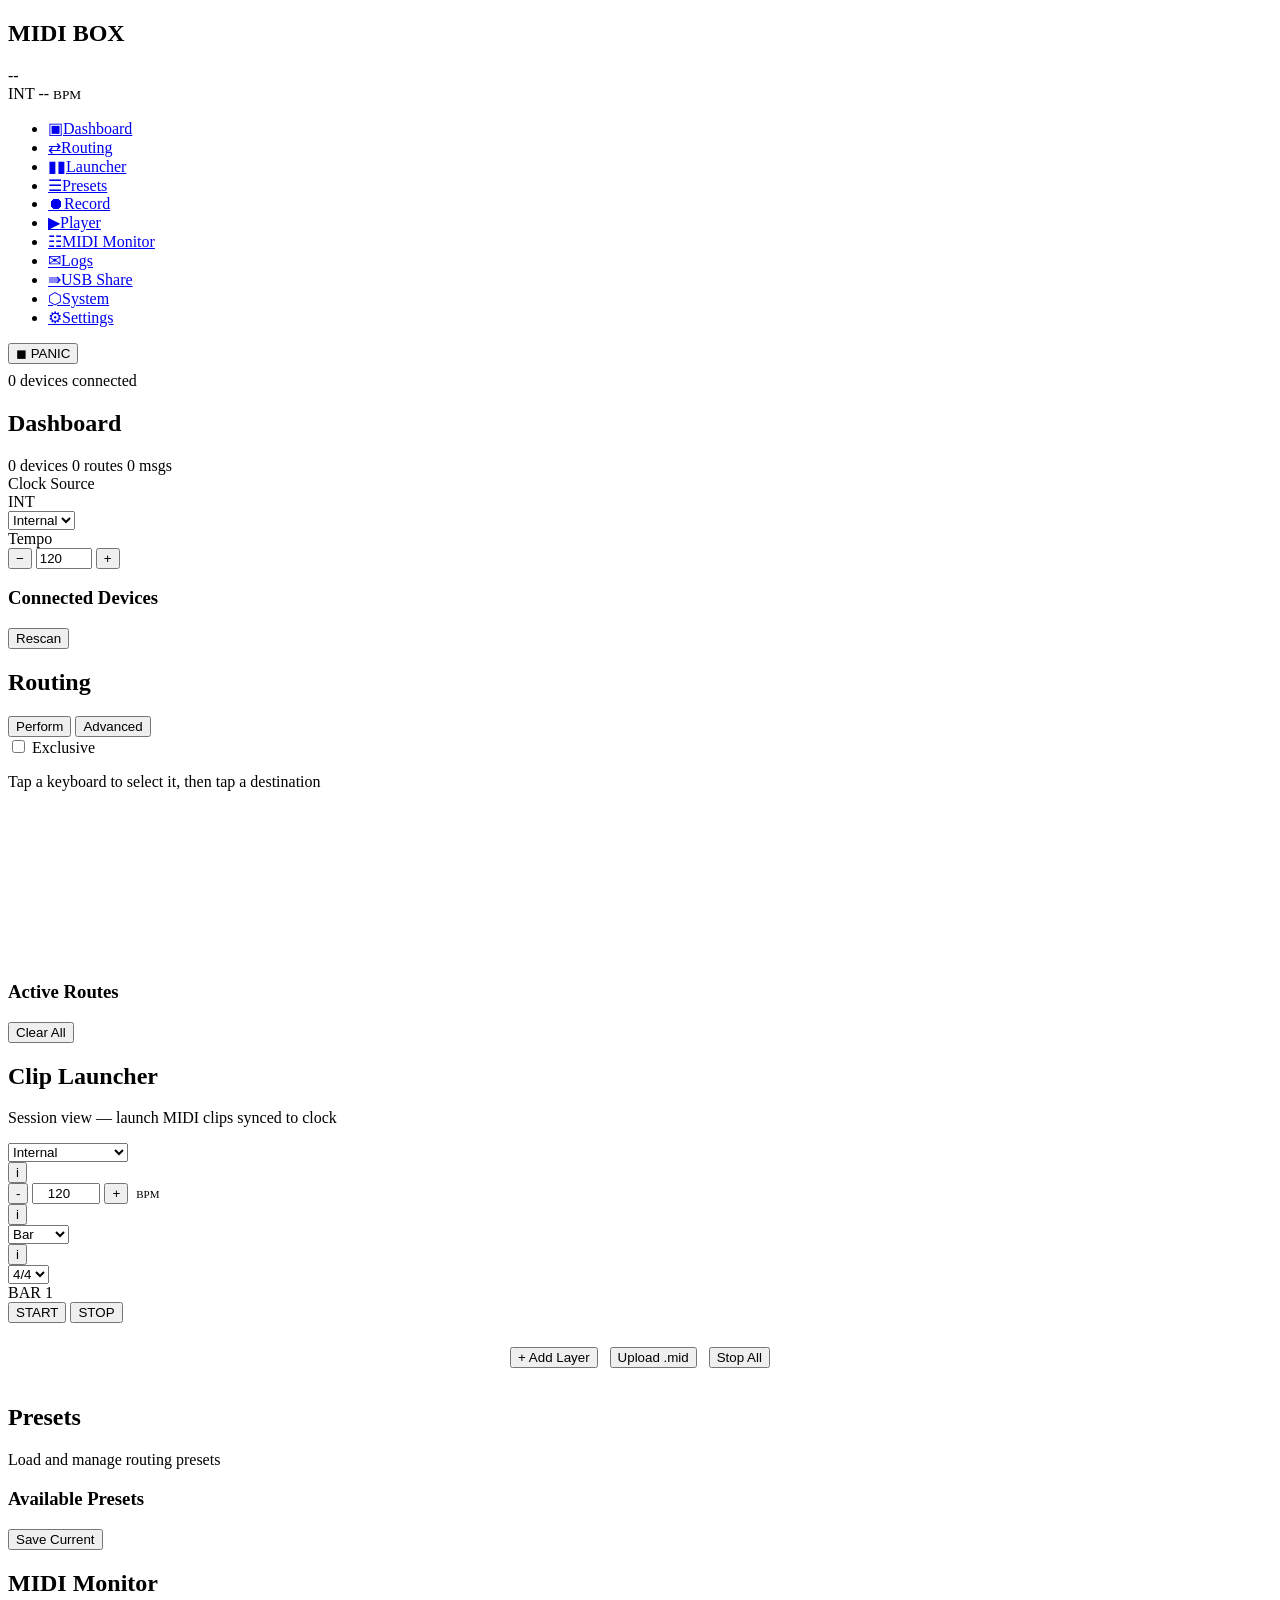
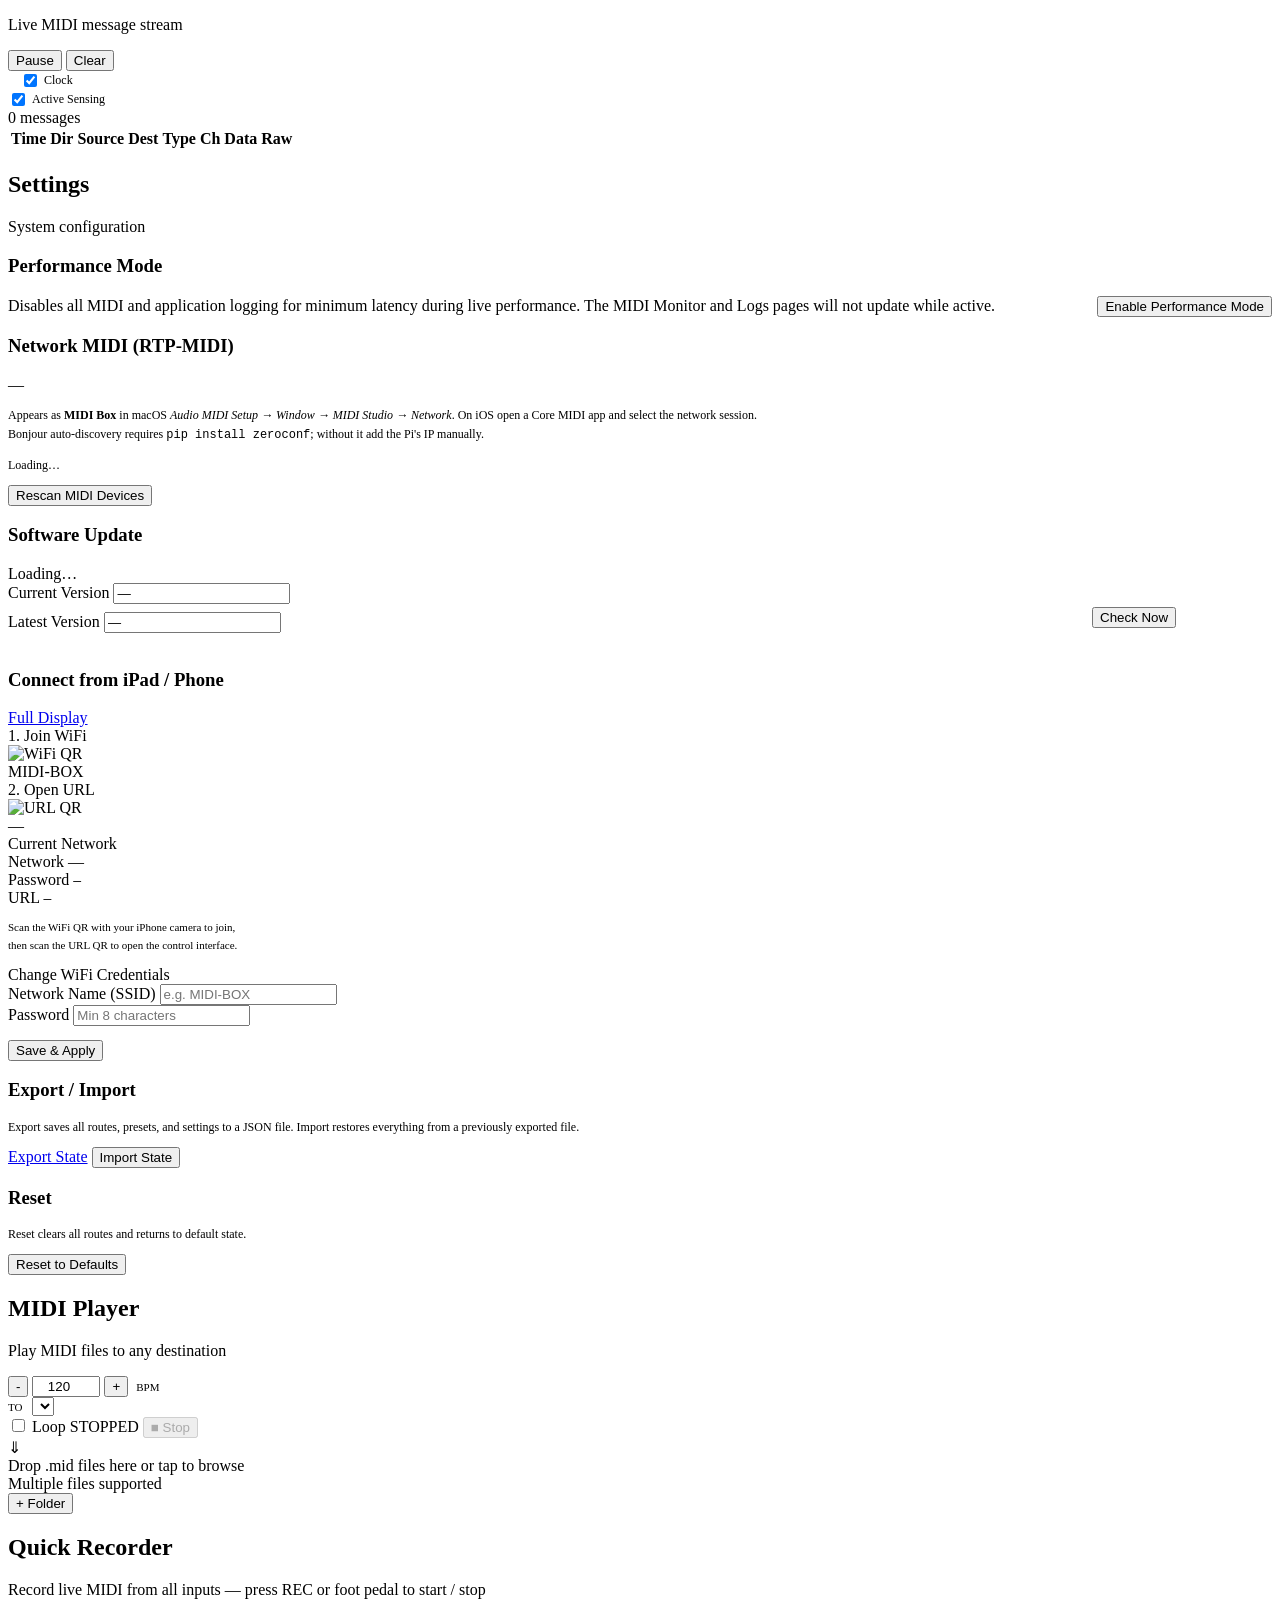
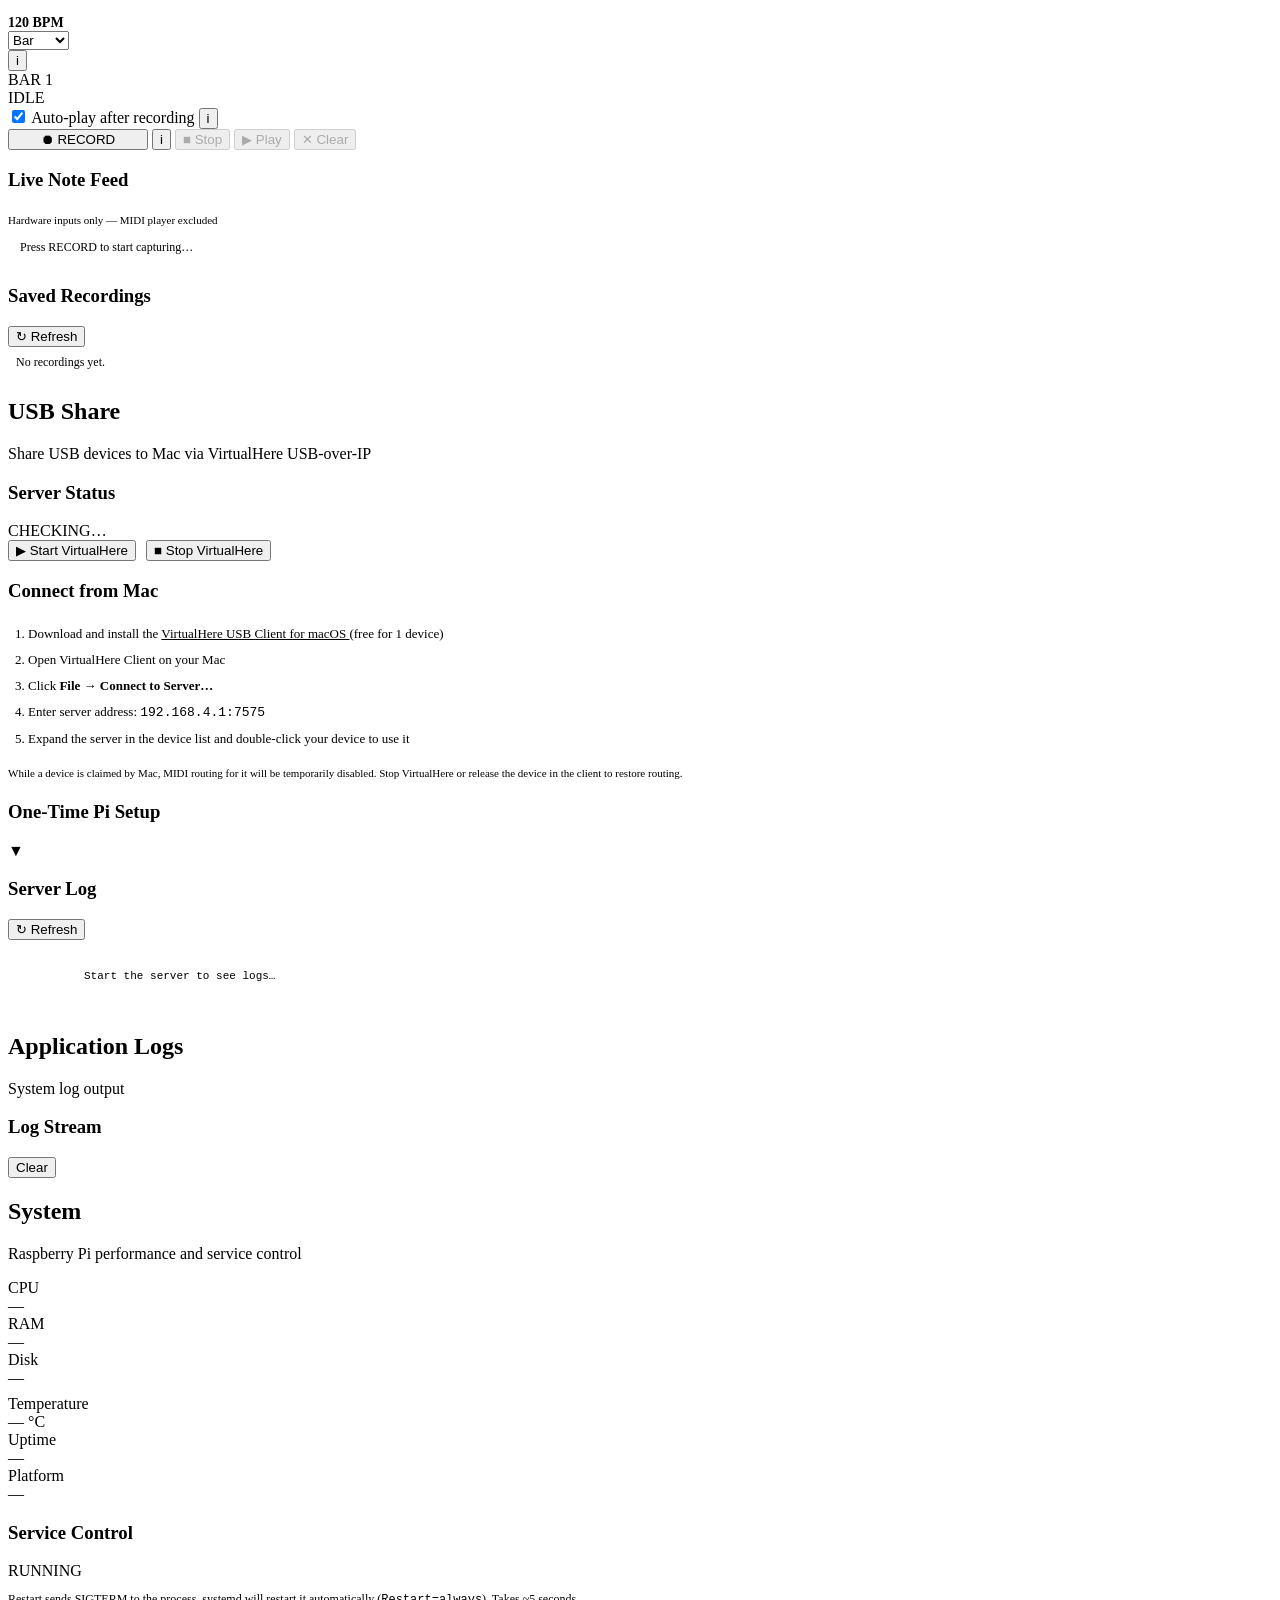
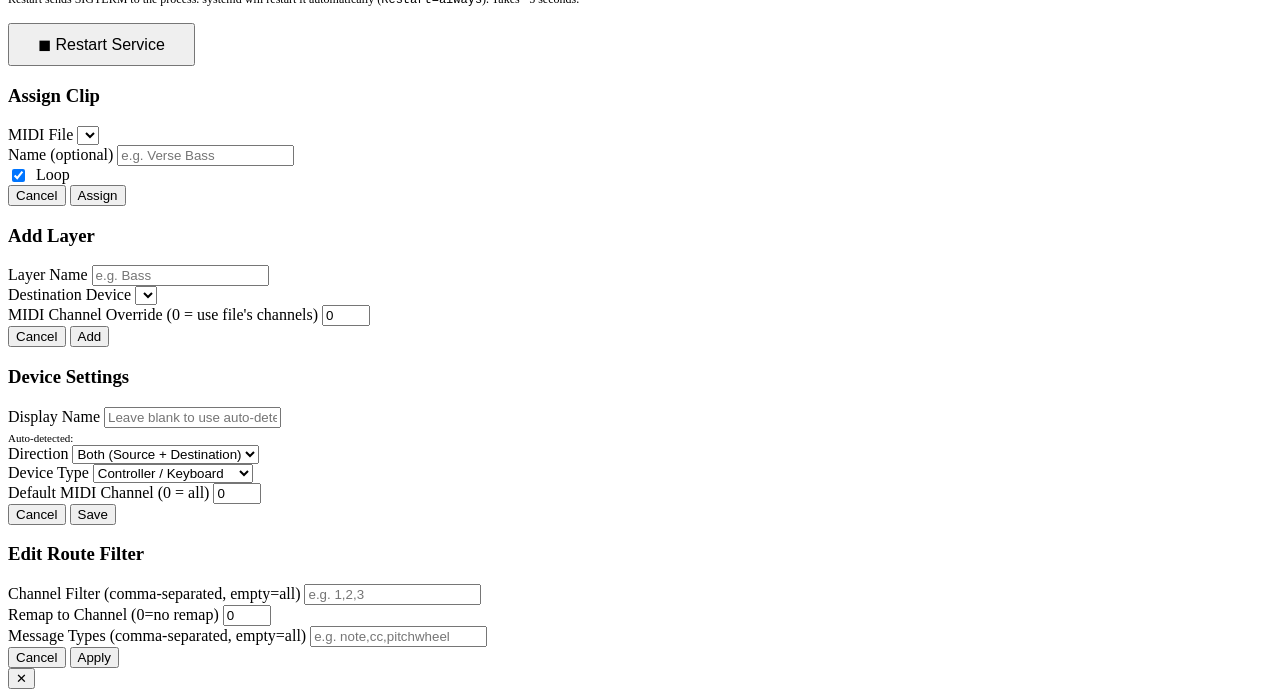
==== commit 9d0af201: "feat: add virtualhere server" ====
--- a/software/web_ui/templates/index.html
+++ b/software/web_ui/templates/index.html
@@ -47,6 +47,9 @@
       </a></li>
       <li class="perf-hide"><a href="#logs" data-page="logs">
         <span class="nav-icon">&#9993;</span><span>Logs</span>
+      </a></li>
+      <li class="perf-hide"><a href="#virtualhere" data-page="virtualhere">
+        <span class="nav-icon">&#8667;</span><span>USB Share</span>
       </a></li>
       <li><a href="#system" data-page="system">
         <span class="nav-icon">&#11041;</span><span>System</span>
@@ -596,6 +599,114 @@
     </div>
 
 
+    <!-- ============== VIRTUALHERE USB SHARE ============== -->
+    <div class="page" id="page-virtualhere">
+      <div class="page-header">
+        <h2>USB Share</h2>
+        <p>Share USB devices to Mac via VirtualHere USB-over-IP</p>
+      </div>
+
+      <div id="vh-warning-banner" style="display:none; background:var(--warning);
+           color:#1a1a2e; padding:10px 16px; border-radius:var(--radius);
+           margin-bottom:12px; font-size:13px; font-weight:600; line-height:1.6;">
+        &#9888; VirtualHere is running. When a Mac client claims a device,
+        MIDI routing for that device will pause. Stop VirtualHere to restore routing.
+      </div>
+
+      <div class="card">
+        <div class="card-header">
+          <h3>Server Status</h3>
+          <span class="sys-service-badge" id="vh-status-badge">CHECKING…</span>
+        </div>
+        <div style="display:flex; align-items:center; gap:10px; flex-wrap:wrap;">
+          <button class="btn btn-accent" id="vh-start-btn" onclick="vhStart()">
+            &#9654; Start VirtualHere
+          </button>
+          <button class="btn btn-danger" id="vh-stop-btn" onclick="vhStop()">
+            &#9632; Stop VirtualHere
+          </button>
+          <span id="vh-action-msg" style="font-size:12px; color:var(--text-muted);"></span>
+        </div>
+      </div>
+
+      <div class="card">
+        <div class="card-header"><h3>Connect from Mac</h3></div>
+        <ol style="font-size:13px; color:var(--text-secondary); line-height:2; padding-left:20px;">
+          <li>Download and install the
+            <a href="https://www.virtualhere.com/usb_client_software"
+               target="_blank" style="color:var(--accent);">
+              VirtualHere USB Client for macOS
+            </a> (free for 1 device)
+          </li>
+          <li>Open VirtualHere Client on your Mac</li>
+          <li>Click <strong>File &#8594; Connect to Server…</strong></li>
+          <li>Enter server address: <code id="vh-server-addr">192.168.4.1:7575</code></li>
+          <li>Expand the server in the device list and double-click your device to use it</li>
+        </ol>
+        <p style="font-size:11px; color:var(--text-muted); margin-top:10px; line-height:1.6;">
+          While a device is claimed by Mac, MIDI routing for it will be temporarily disabled.
+          Stop VirtualHere or release the device in the client to restore routing.
+        </p>
+      </div>
+
+      <div class="card">
+        <div class="card-header" style="cursor:pointer;" onclick="vhToggleSetup()"
+             id="vh-setup-header" aria-expanded="false">
+          <h3>One-Time Pi Setup</h3>
+          <span id="vh-setup-chevron" style="color:var(--text-muted);">&#9660;</span>
+        </div>
+        <div id="vh-setup-body" style="display:none;">
+          <p style="font-size:12px; color:var(--text-secondary); margin-bottom:12px; line-height:1.7;">
+            Run these commands once on the Raspberry Pi (via SSH):
+          </p>
+          <div style="background:var(--bg-primary); border:1px solid var(--border);
+                      border-radius:6px; padding:12px; font-family:monospace;
+                      font-size:11px; color:var(--text-secondary);
+                      white-space:pre-wrap; line-height:1.8;"># 1. Download VirtualHere USB server for ARM (Raspberry Pi)
+wget -O /tmp/vhusbdarm https://www.virtualhere.com/sites/default/files/usbserver/vhusbdarm
+
+# 2. Install binary
+sudo mv /tmp/vhusbdarm /usr/local/bin/vhusbd
+sudo chmod +x /usr/local/bin/vhusbd
+
+# 3. Create systemd service
+sudo tee /etc/systemd/system/vhusbd.service &lt;&lt;EOF
+[Unit]
+Description=VirtualHere USB Server
+After=network.target
+
+[Service]
+ExecStart=/usr/local/bin/vhusbd -b -s
+Restart=on-failure
+
+[Install]
+WantedBy=multi-user.target
+EOF
+
+# 4. Enable service (start/stop via the dashboard button above)
+sudo systemctl daemon-reload
+sudo systemctl enable vhusbd
+
+# 5. Allow dashboard to start/stop without password (replace YOUR_USER)
+echo "YOUR_USER ALL=(ALL) NOPASSWD: /usr/bin/systemctl start vhusbd, /usr/bin/systemctl stop vhusbd" \
+  | sudo tee /etc/sudoers.d/vhusbd</div>
+        </div>
+      </div>
+
+      <div class="card">
+        <div class="card-header">
+          <h3>Server Log</h3>
+          <button class="btn btn-sm" onclick="loadVirtualhere()">&#8635; Refresh</button>
+        </div>
+        <div id="vh-log" style="background:var(--bg-primary); border:1px solid var(--border);
+             border-radius:6px; padding:10px; font-size:11px; font-family:monospace;
+             max-height:300px; overflow-y:auto; color:var(--text-secondary);
+             white-space:pre-wrap; line-height:1.6;">
+          <span style="color:var(--text-muted);">Start the server to see logs…</span>
+        </div>
+      </div>
+    </div>
+
     <!-- ============== LOGS ============== -->
     <div class="page" id="page-logs">
       <div class="page-header">
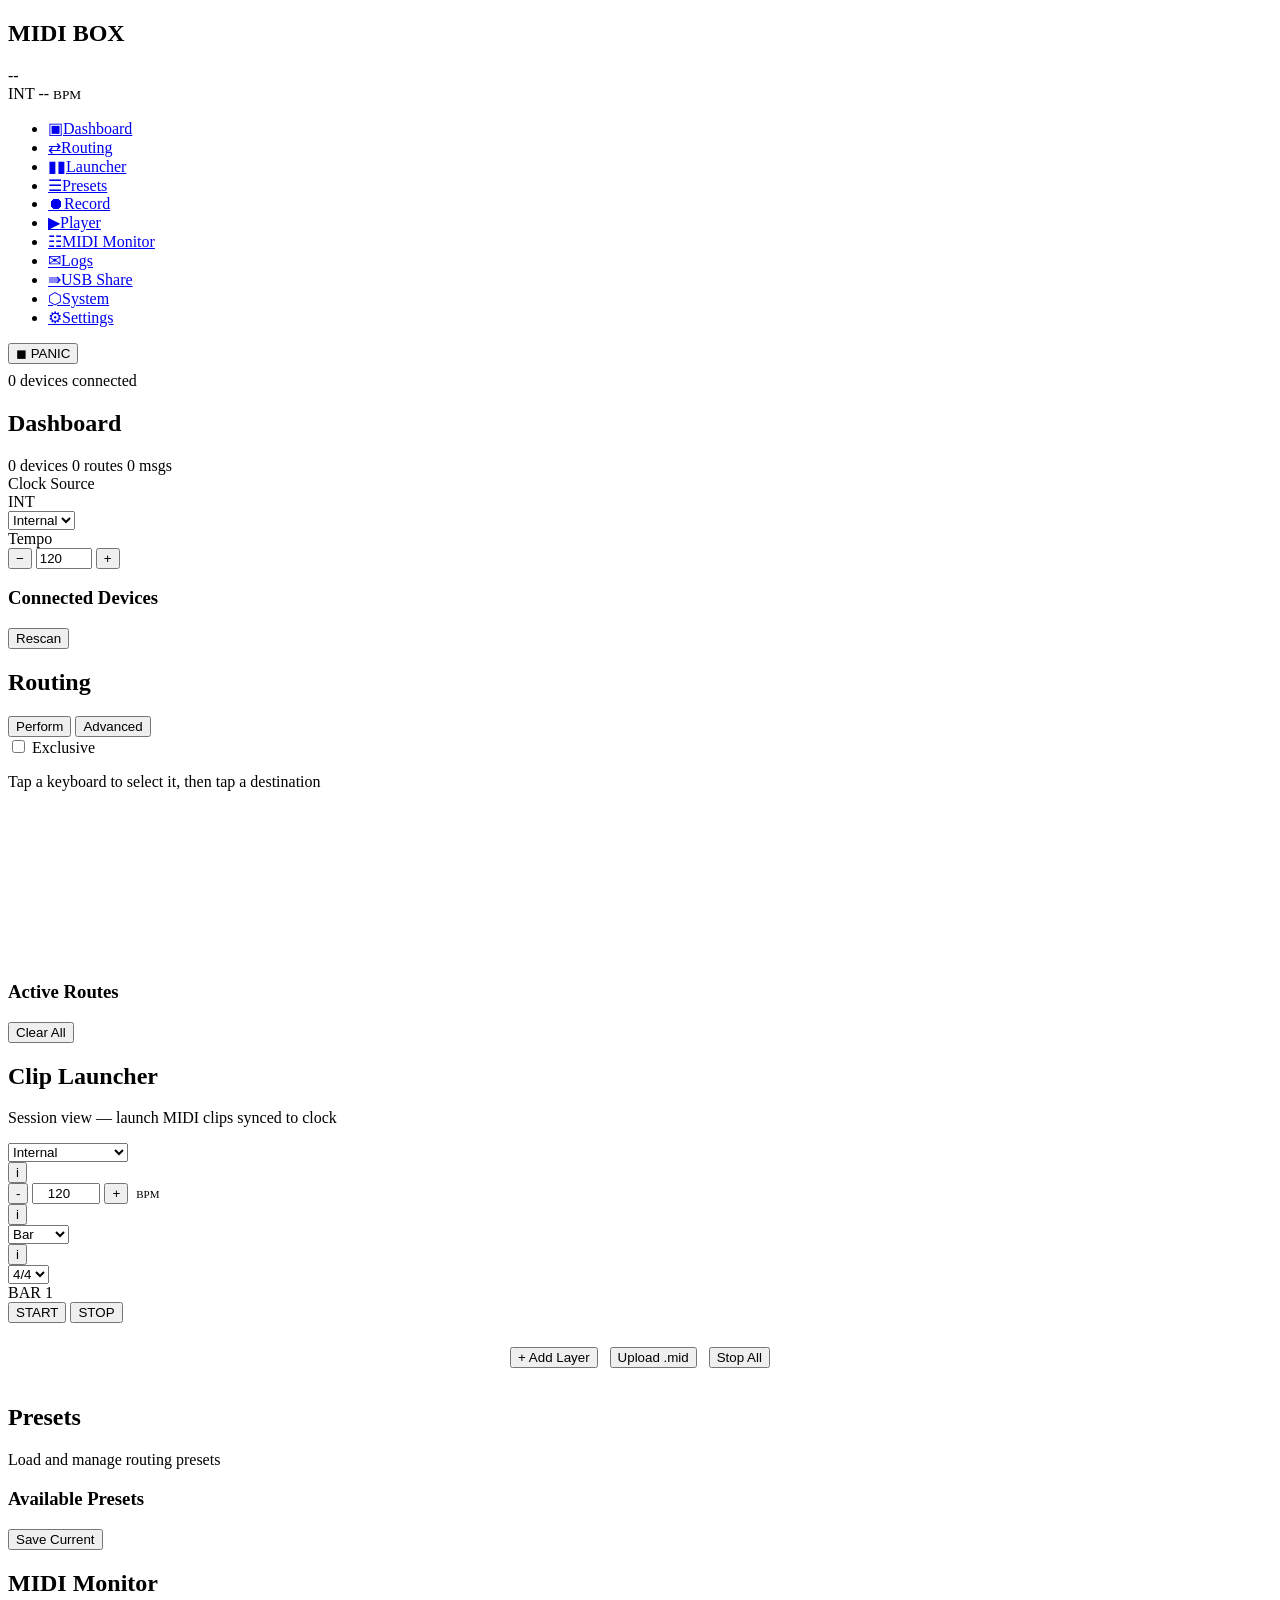
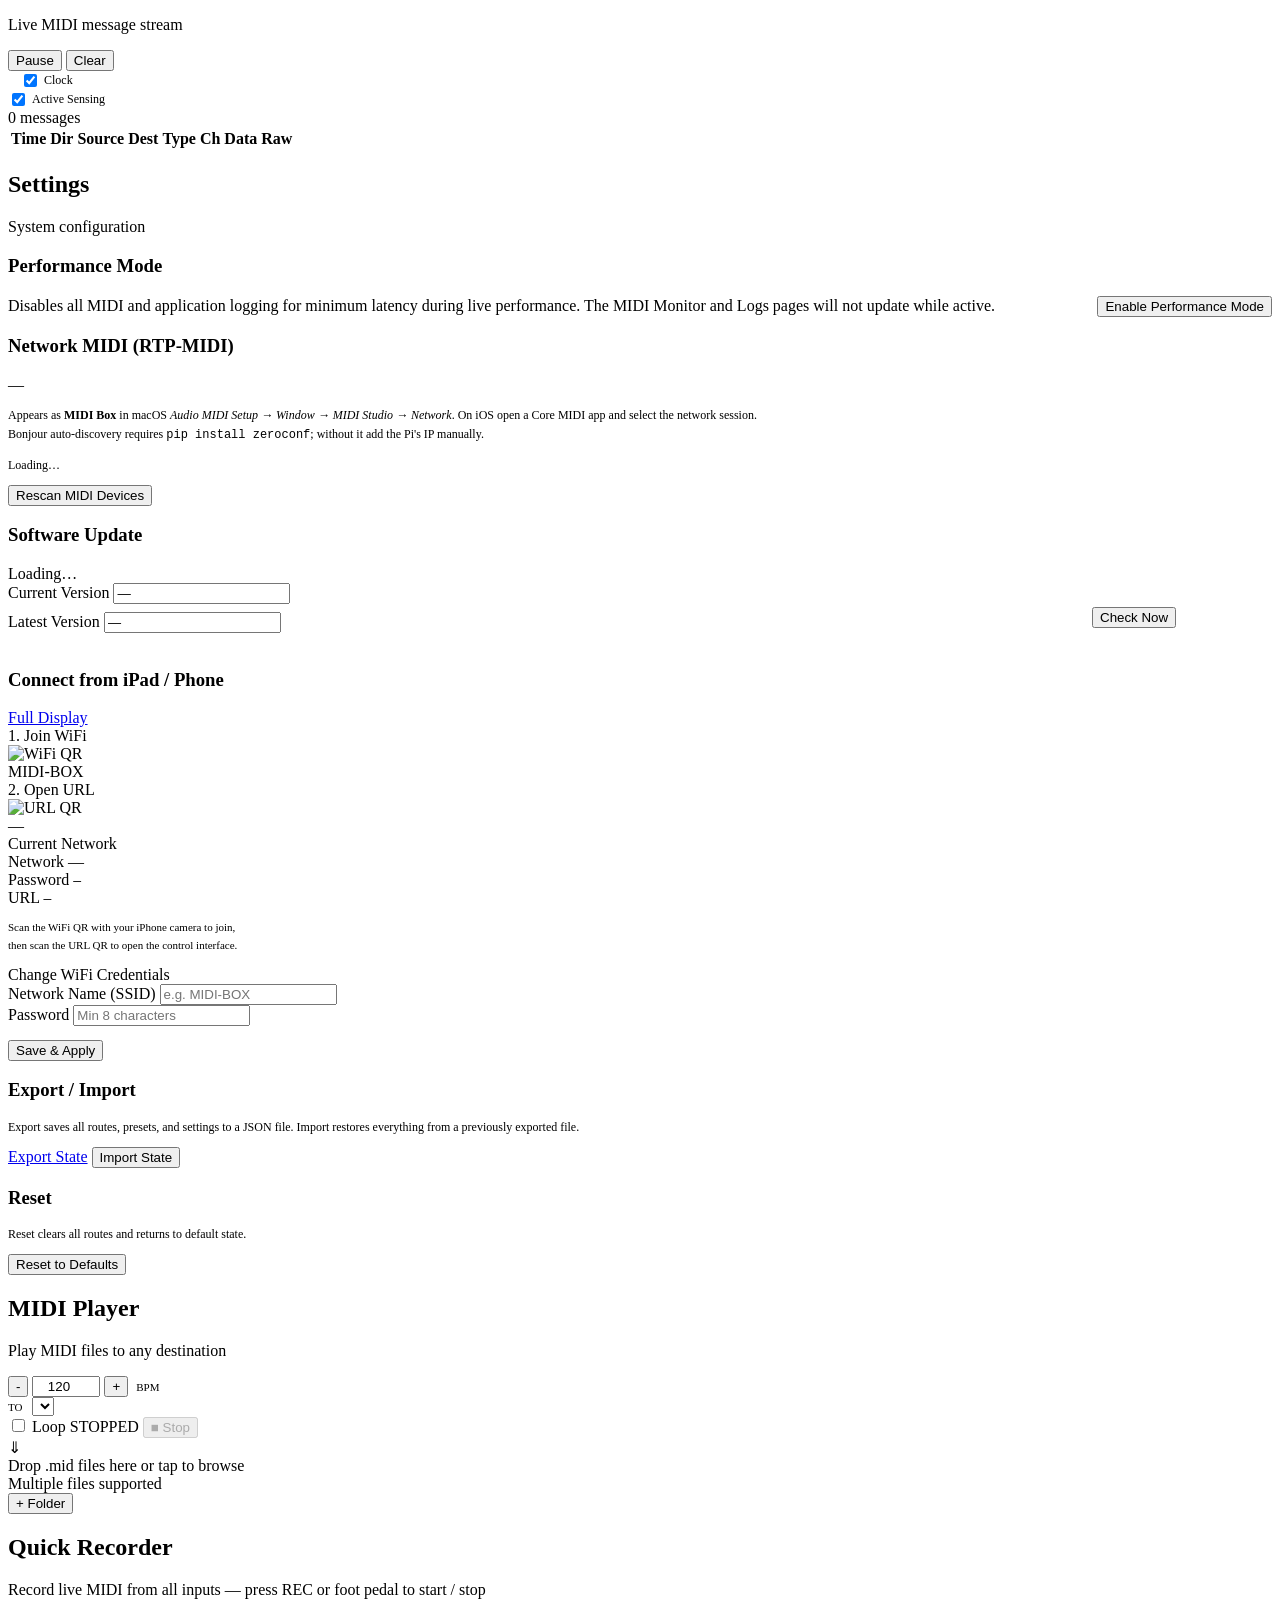
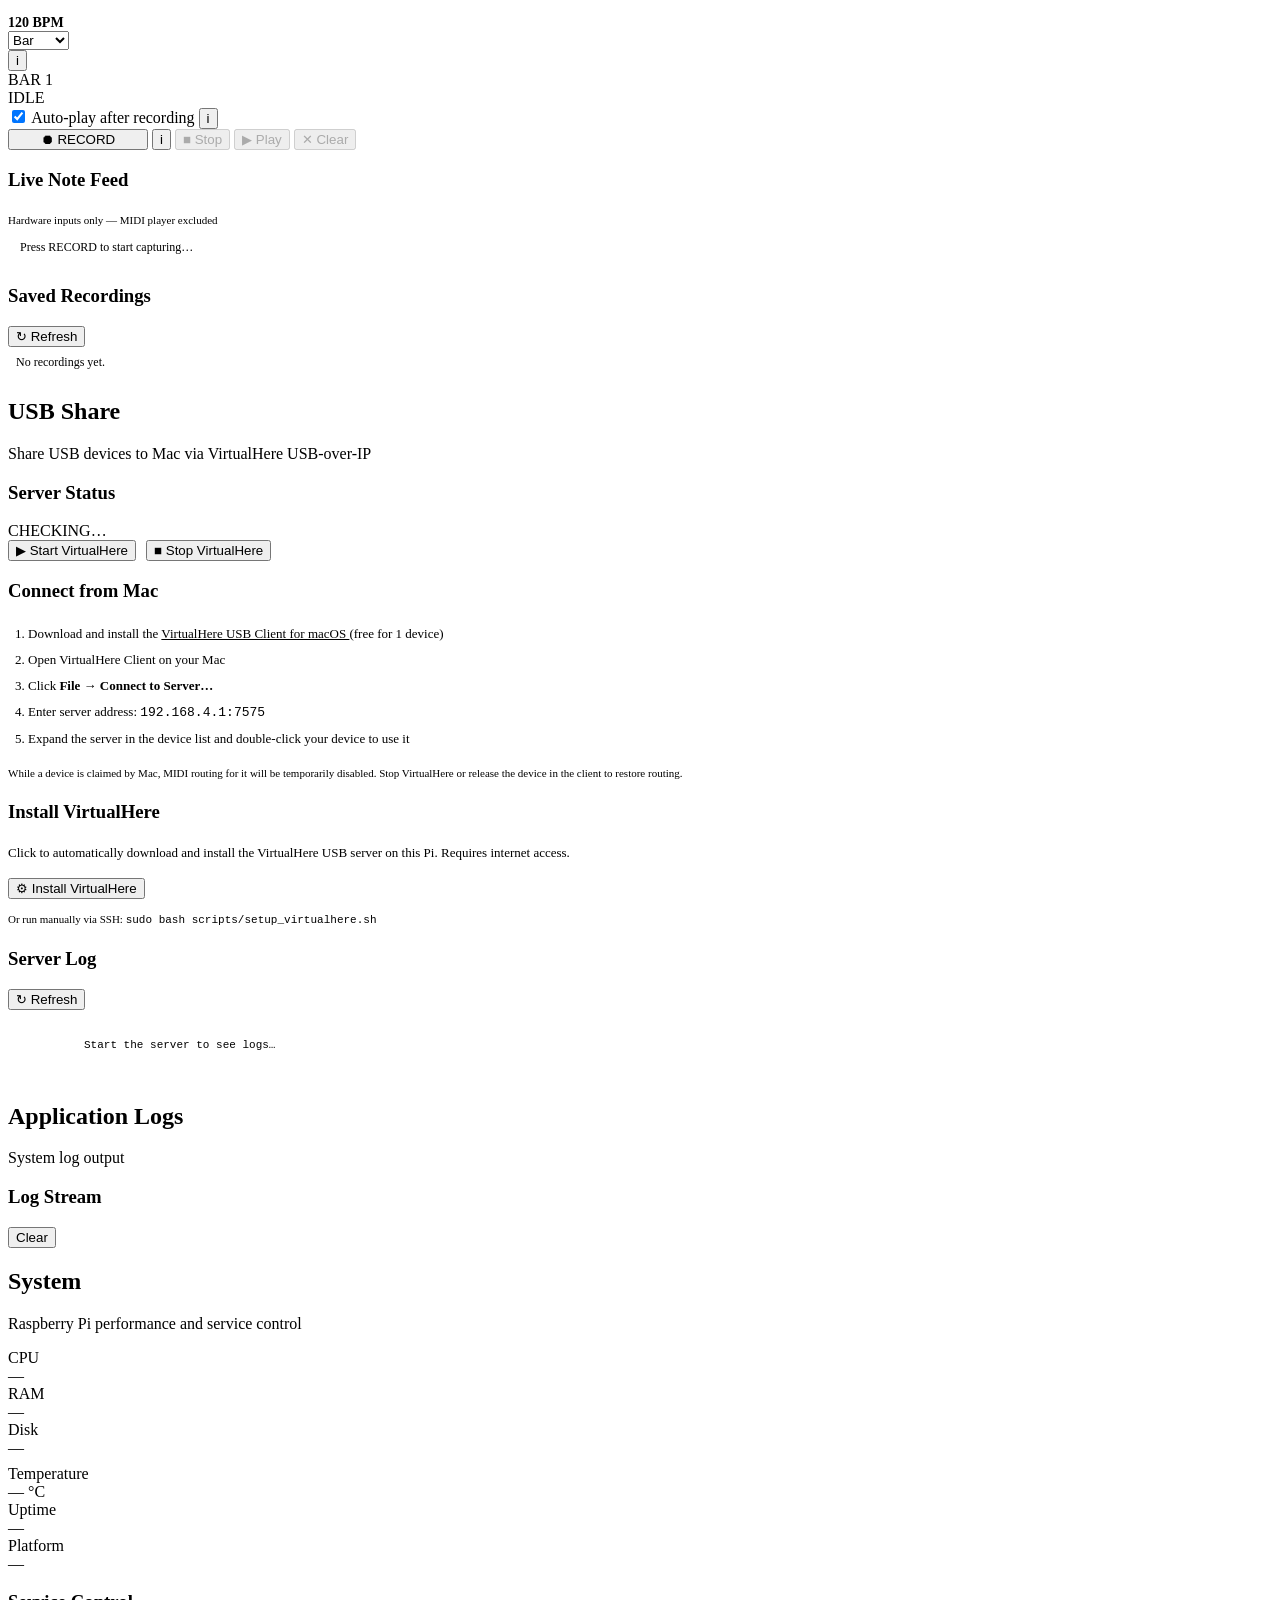
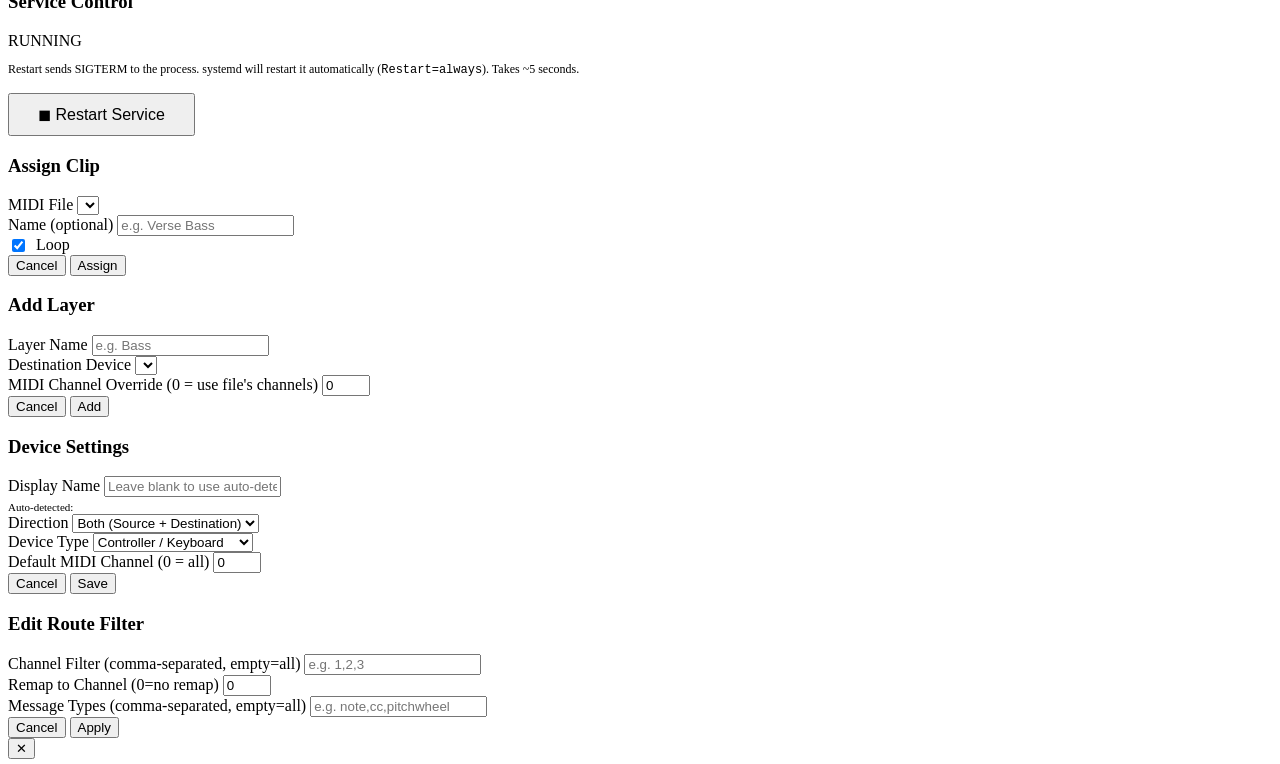
==== commit 3e62dc50: "fix: update VirtualHere" ====
--- a/software/web_ui/templates/index.html
+++ b/software/web_ui/templates/index.html
@@ -650,47 +650,33 @@
       </div>
 
       <div class="card">
-        <div class="card-header" style="cursor:pointer;" onclick="vhToggleSetup()"
-             id="vh-setup-header" aria-expanded="false">
-          <h3>One-Time Pi Setup</h3>
-          <span id="vh-setup-chevron" style="color:var(--text-muted);">&#9660;</span>
-        </div>
-        <div id="vh-setup-body" style="display:none;">
-          <p style="font-size:12px; color:var(--text-secondary); margin-bottom:12px; line-height:1.7;">
-            Run these commands once on the Raspberry Pi (via SSH):
-          </p>
-          <div style="background:var(--bg-primary); border:1px solid var(--border);
-                      border-radius:6px; padding:12px; font-family:monospace;
-                      font-size:11px; color:var(--text-secondary);
-                      white-space:pre-wrap; line-height:1.8;"># 1. Download VirtualHere USB server for ARM (Raspberry Pi)
-wget -O /tmp/vhusbdarm https://www.virtualhere.com/sites/default/files/usbserver/vhusbdarm
-
-# 2. Install binary
-sudo mv /tmp/vhusbdarm /usr/local/bin/vhusbd
-sudo chmod +x /usr/local/bin/vhusbd
-
-# 3. Create systemd service
-sudo tee /etc/systemd/system/vhusbd.service &lt;&lt;EOF
-[Unit]
-Description=VirtualHere USB Server
-After=network.target
-
-[Service]
-ExecStart=/usr/local/bin/vhusbd -b -s
-Restart=on-failure
-
-[Install]
-WantedBy=multi-user.target
-EOF
-
-# 4. Enable service (start/stop via the dashboard button above)
-sudo systemctl daemon-reload
-sudo systemctl enable vhusbd
-
-# 5. Allow dashboard to start/stop without password (replace YOUR_USER)
-echo "YOUR_USER ALL=(ALL) NOPASSWD: /usr/bin/systemctl start vhusbd, /usr/bin/systemctl stop vhusbd" \
-  | sudo tee /etc/sudoers.d/vhusbd</div>
-        </div>
+        <div class="card-header">
+          <h3>Install VirtualHere</h3>
+          <span id="vh-installed-badge" style="display:none;
+                font-size:11px; font-weight:600; padding:3px 10px;
+                border-radius:4px; background:rgba(46,204,113,0.15);
+                color:var(--success);">INSTALLED</span>
+        </div>
+        <p style="font-size:13px; color:var(--text-secondary); margin-bottom:14px; line-height:1.7;">
+          Click to automatically download and install the VirtualHere USB server on this Pi.
+          Requires internet access.
+        </p>
+        <div style="display:flex; align-items:center; gap:10px; flex-wrap:wrap;">
+          <button class="btn btn-accent" id="vh-setup-btn" onclick="vhSetup()">
+            &#9881; Install VirtualHere
+          </button>
+          <span id="vh-setup-msg" style="font-size:12px; color:var(--text-muted);"></span>
+        </div>
+        <div id="vh-setup-output" style="display:none; margin-top:14px;
+             background:var(--bg-primary); border:1px solid var(--border);
+             border-radius:6px; padding:10px; font-family:monospace;
+             font-size:11px; color:var(--text-secondary);
+             white-space:pre-wrap; line-height:1.6; max-height:260px;
+             overflow-y:auto;"></div>
+        <p style="font-size:11px; color:var(--text-muted); margin-top:12px; line-height:1.6;">
+          Or run manually via SSH:
+          <code style="font-size:11px;">sudo bash scripts/setup_virtualhere.sh</code>
+        </p>
       </div>
 
       <div class="card">
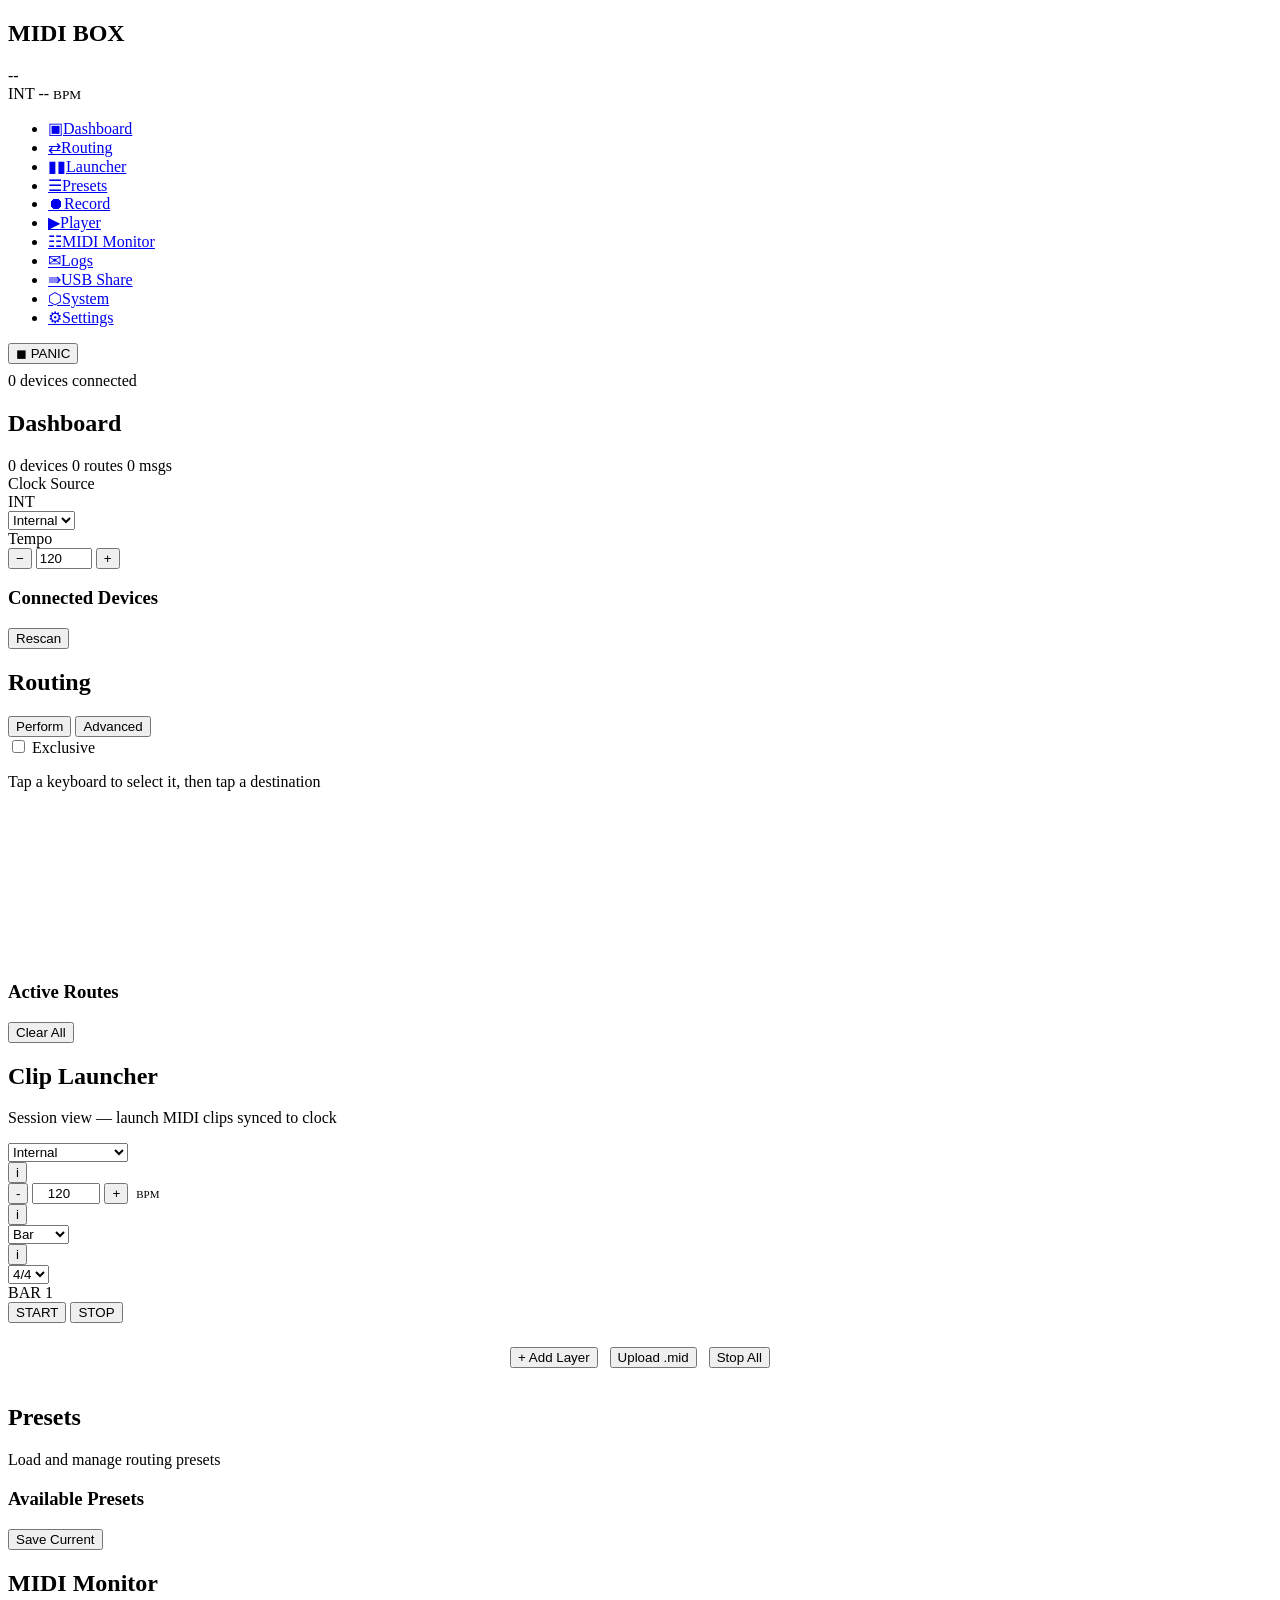
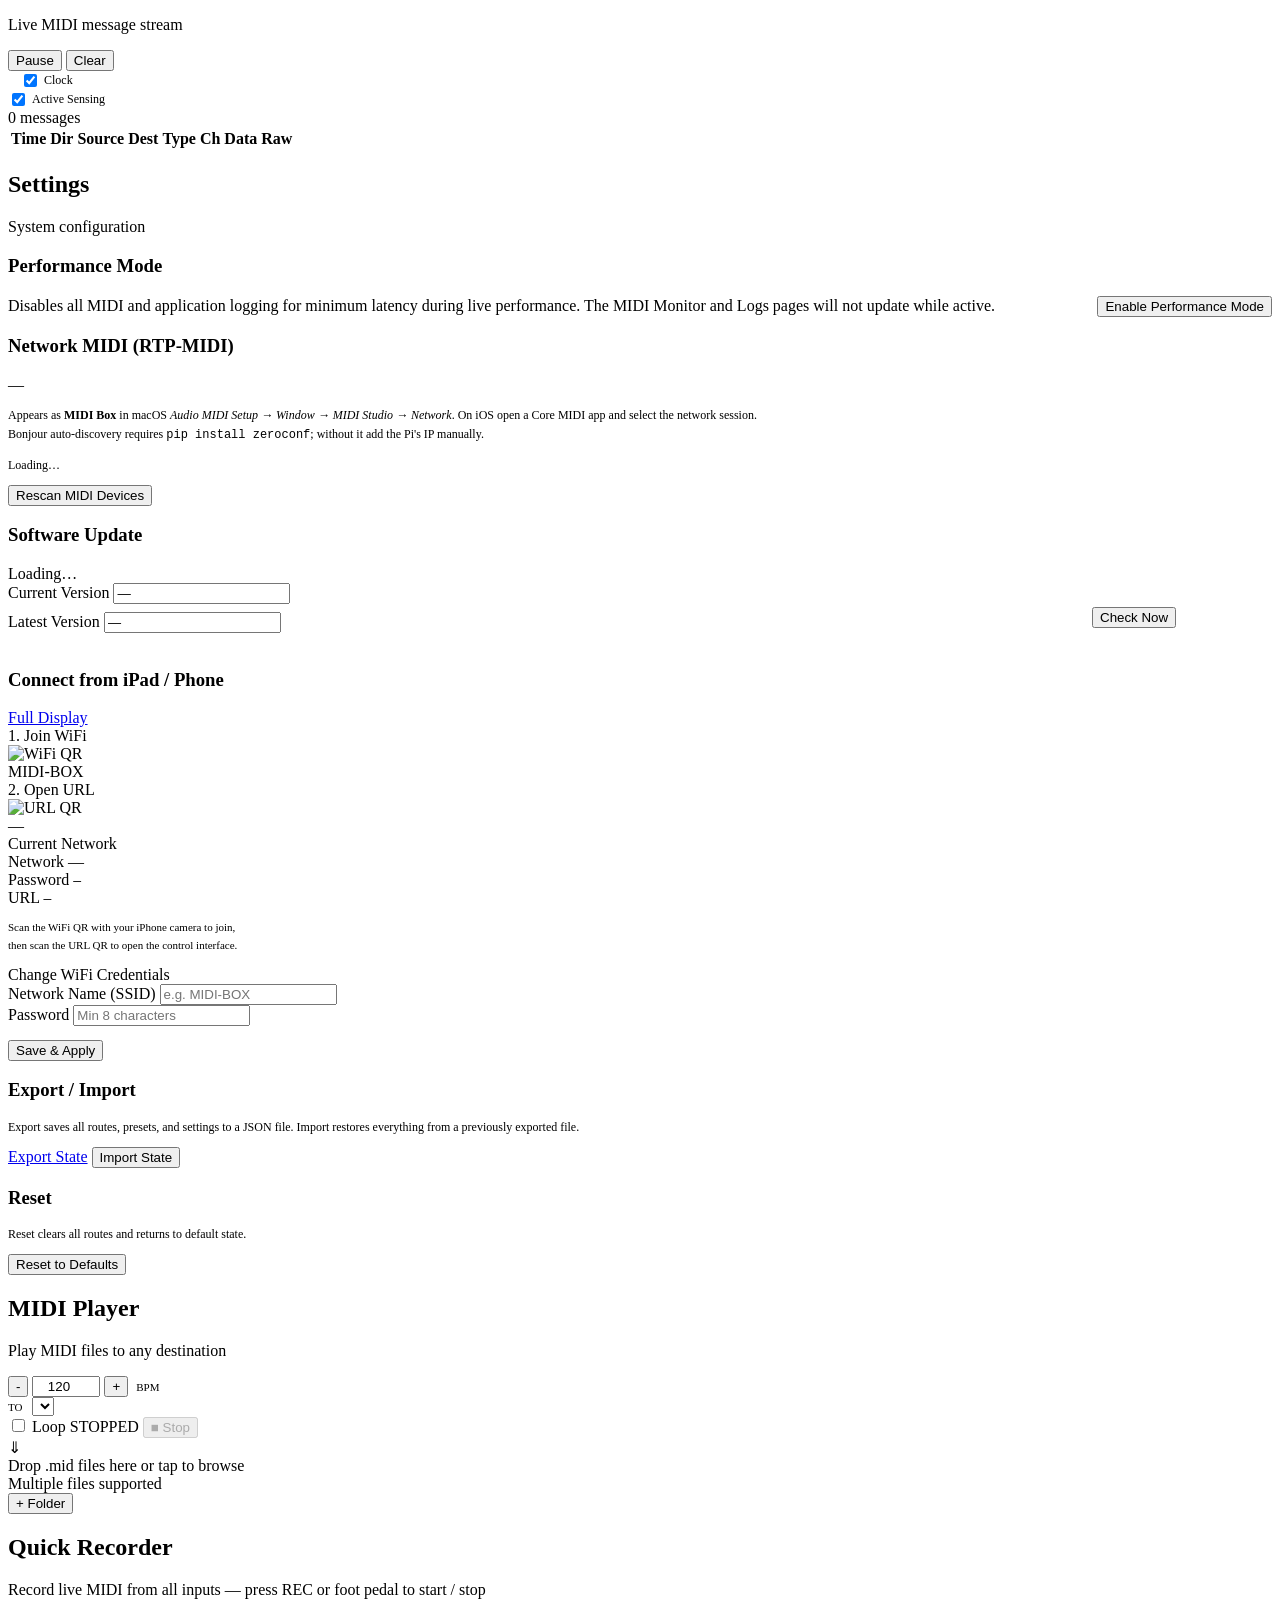
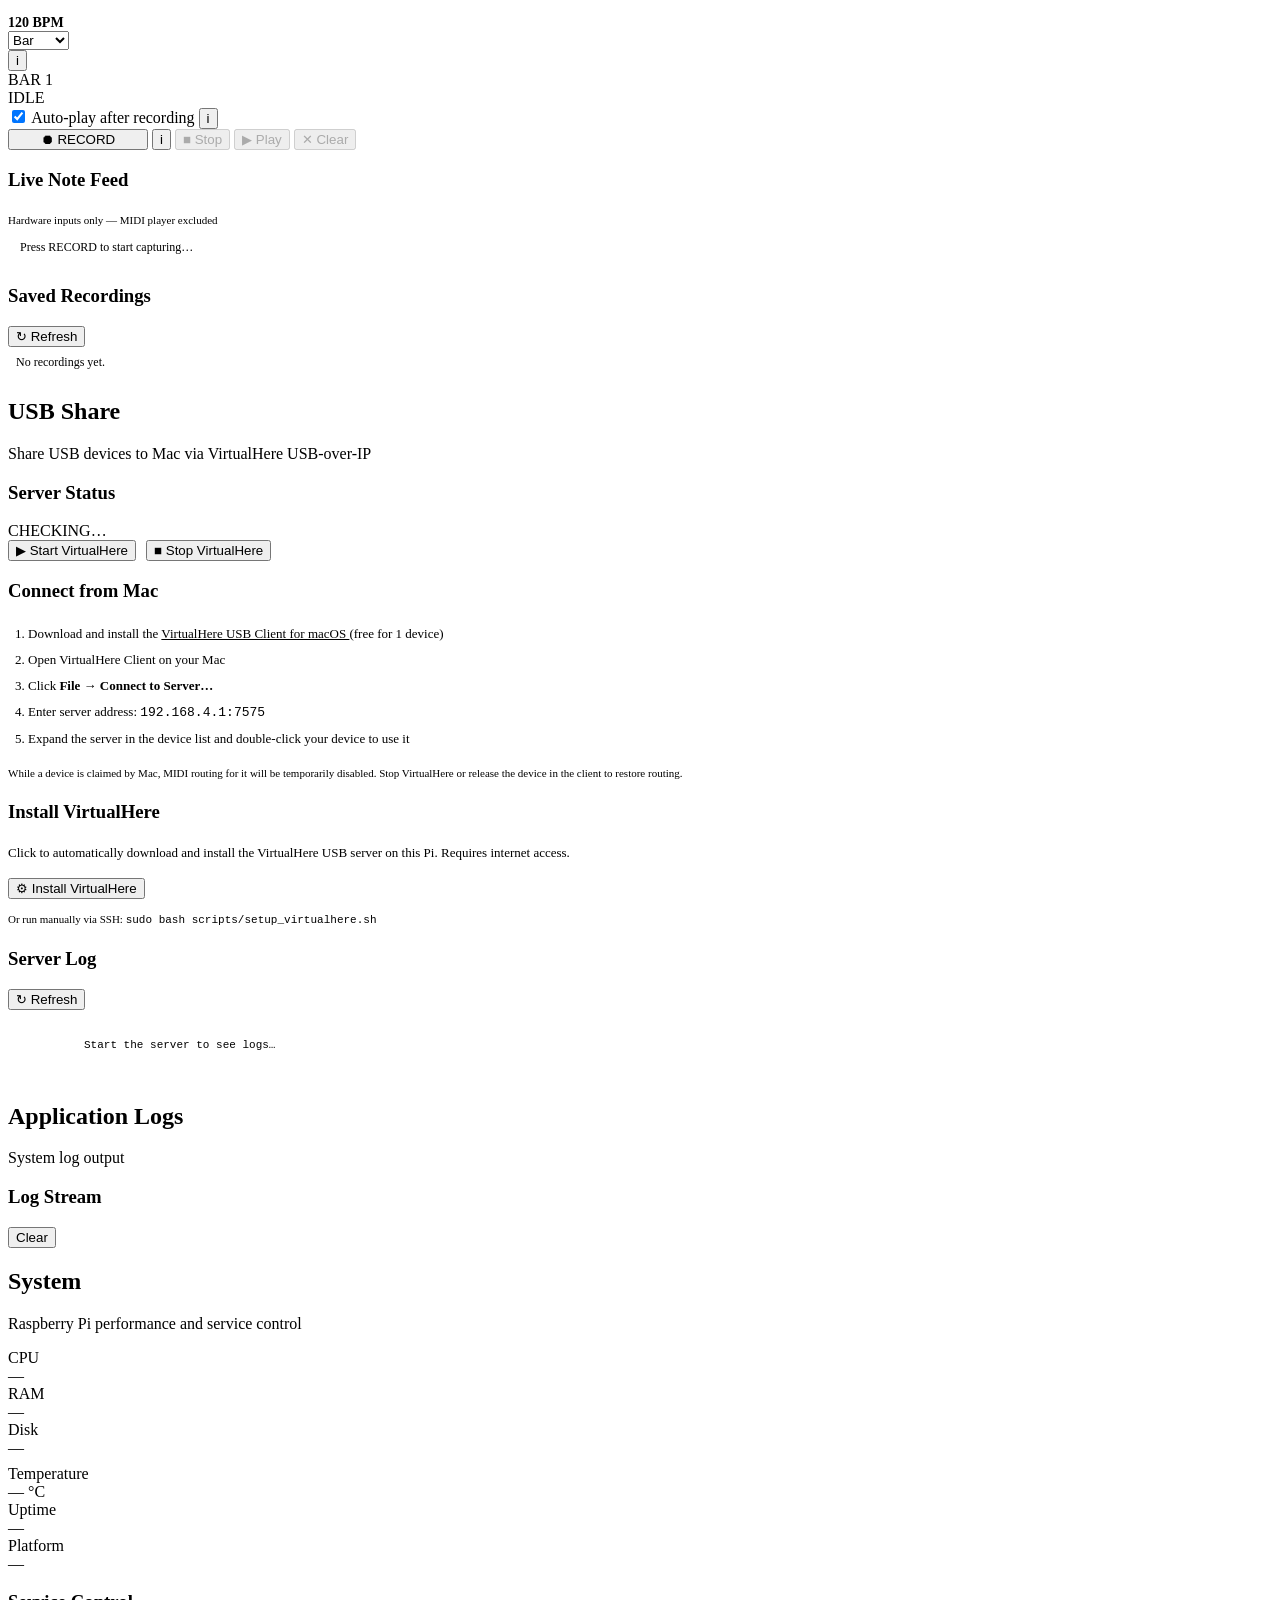
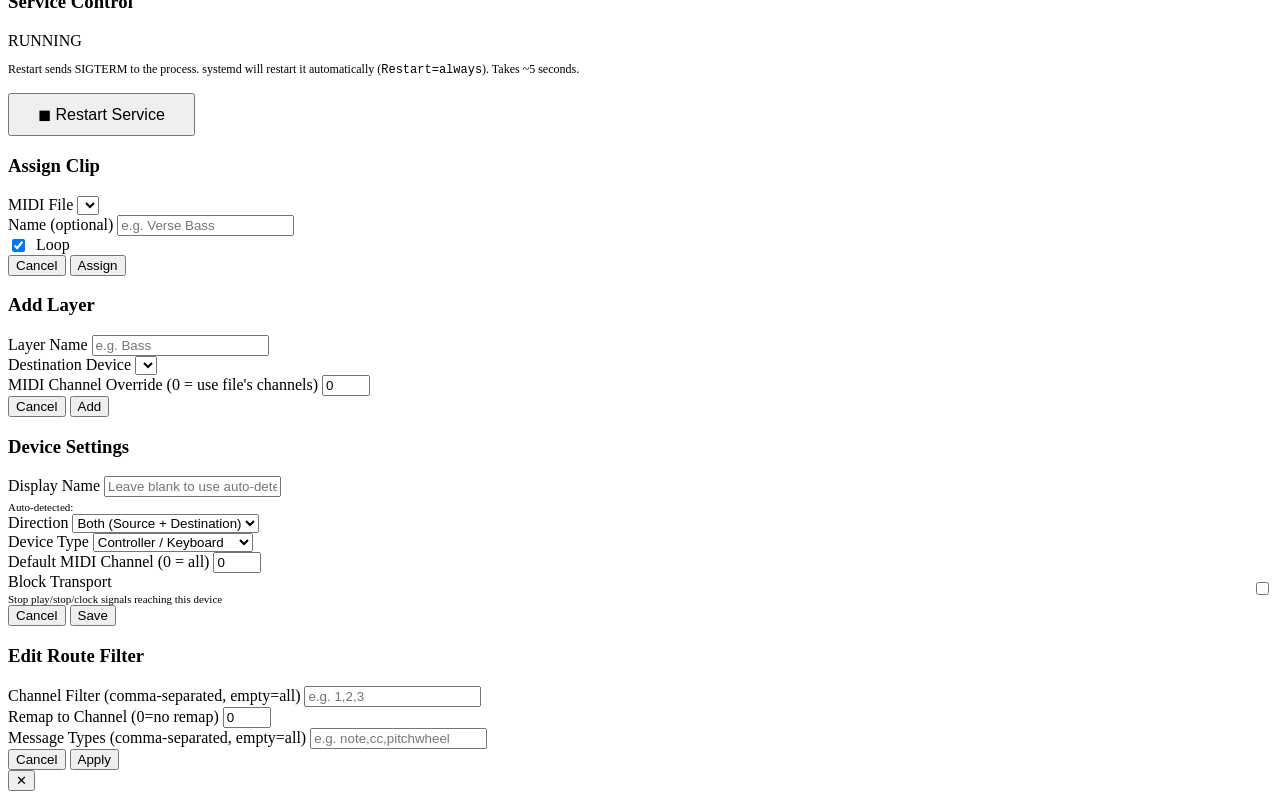
==== commit 39f58d62: "fix: many changes" ====
--- a/software/web_ui/templates/index.html
+++ b/software/web_ui/templates/index.html
@@ -460,10 +460,10 @@
       <div class="card clock-bar" id="player-clock-bar">
         <div class="clock-controls">
           <div class="clock-bpm">
-            <button class="btn btn-sm" onclick="playerAdjustBpm(-1)">-</button>
-            <input type="number" id="player-bpm" value="120" min="20" max="300"
+            <button class="btn btn-sm" data-bpm-step onclick="playerAdjustBpm(-1)">-</button>
+            <input type="number" data-bpm-sync id="player-bpm" value="120" min="20" max="300"
                    style="width:60px; text-align:center;" onchange="playerSetBpm(this.value)">
-            <button class="btn btn-sm" onclick="playerAdjustBpm(1)">+</button>
+            <button class="btn btn-sm" data-bpm-step onclick="playerAdjustBpm(1)">+</button>
             <span style="font-size:11px; color:var(--text-muted); margin-left:4px;">BPM</span>
           </div>
           <div class="player-destination">
@@ -832,6 +832,13 @@
         Auto-detected: <span id="device-internal-name" style="font-family:monospace"></span>
       </div>
     </div>
+    <div class="form-row" id="device-port-row" style="display:none">
+      <label>ALSA Port</label>
+      <select id="device-port-select"></select>
+      <div style="font-size:11px;color:var(--text-secondary);margin-top:4px;">
+        Select which MIDI port this device uses. Persists across restarts.
+      </div>
+    </div>
     <div class="form-row">
       <label>Direction</label>
       <select id="device-direction">
@@ -856,6 +863,18 @@
       <label>Default MIDI Channel (0 = all)</label>
       <input type="number" id="device-channel" min="0" max="16" value="0">
     </div>
+    <div class="form-row" style="display:flex; align-items:center; justify-content:space-between;">
+      <div>
+        <label style="margin-bottom:0;">Block Transport</label>
+        <div style="font-size:11px;color:var(--text-secondary);margin-top:2px;">
+          Stop play/stop/clock signals reaching this device
+        </div>
+      </div>
+      <label class="exclusive-label" style="margin-left:12px;">
+        <input type="checkbox" id="device-block-transport">
+        <span class="exclusive-switch"></span>
+      </label>
+    </div>
     <div class="form-actions">
       <button class="btn" onclick="closeDeviceModal()">Cancel</button>
       <button class="btn btn-accent" onclick="applyDeviceConfig()">Save</button>
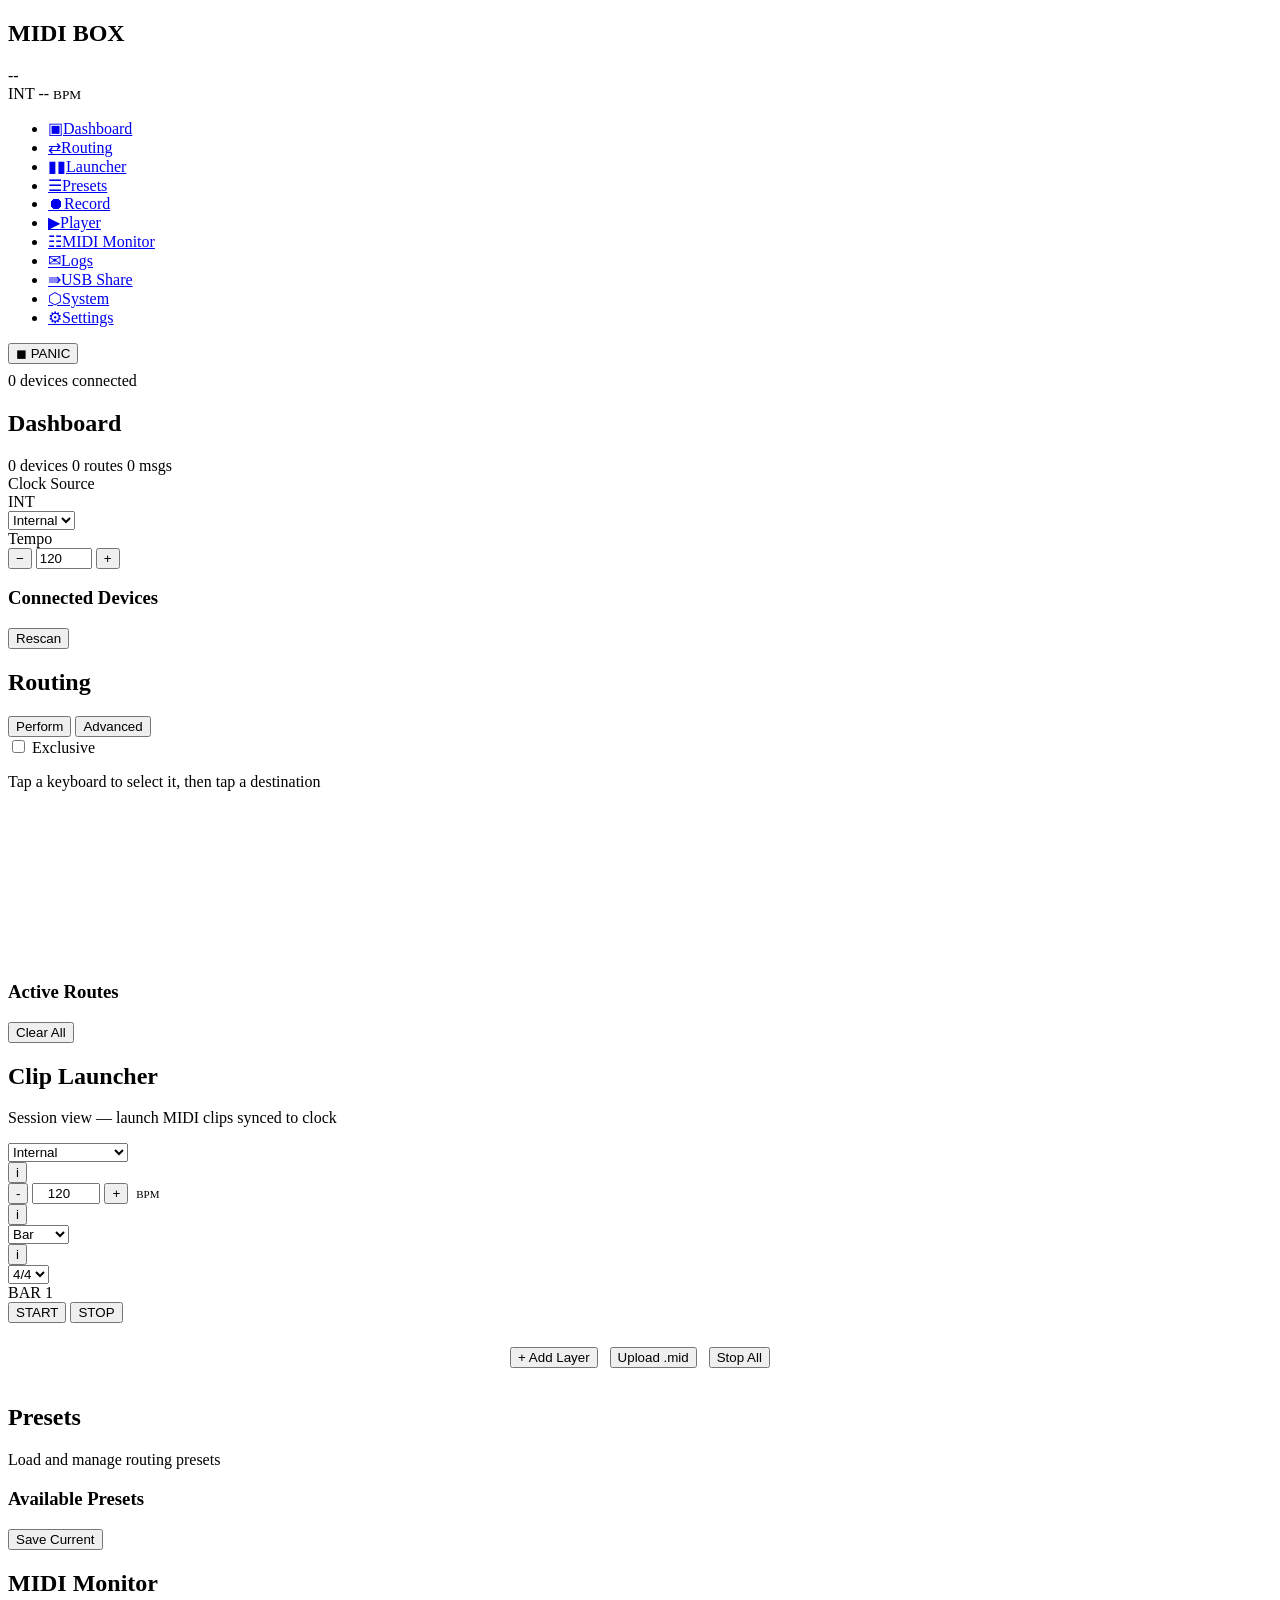
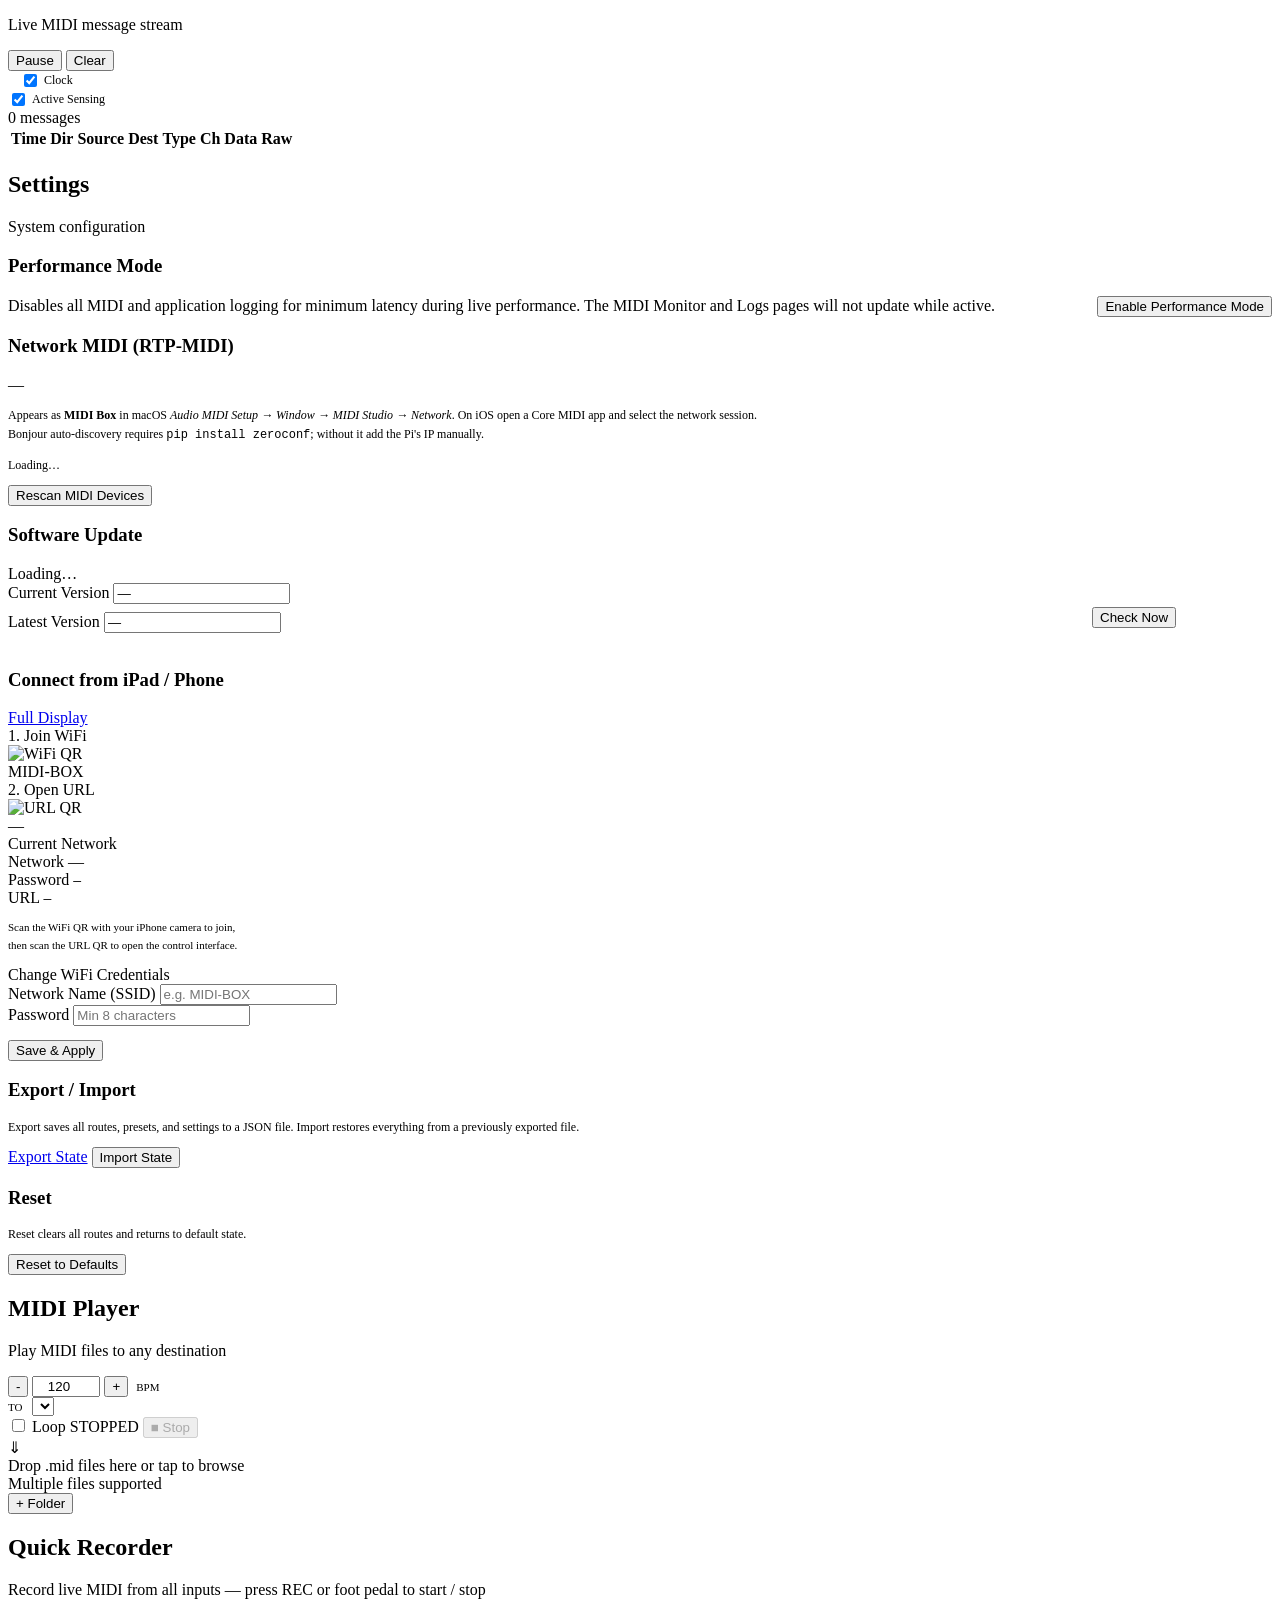
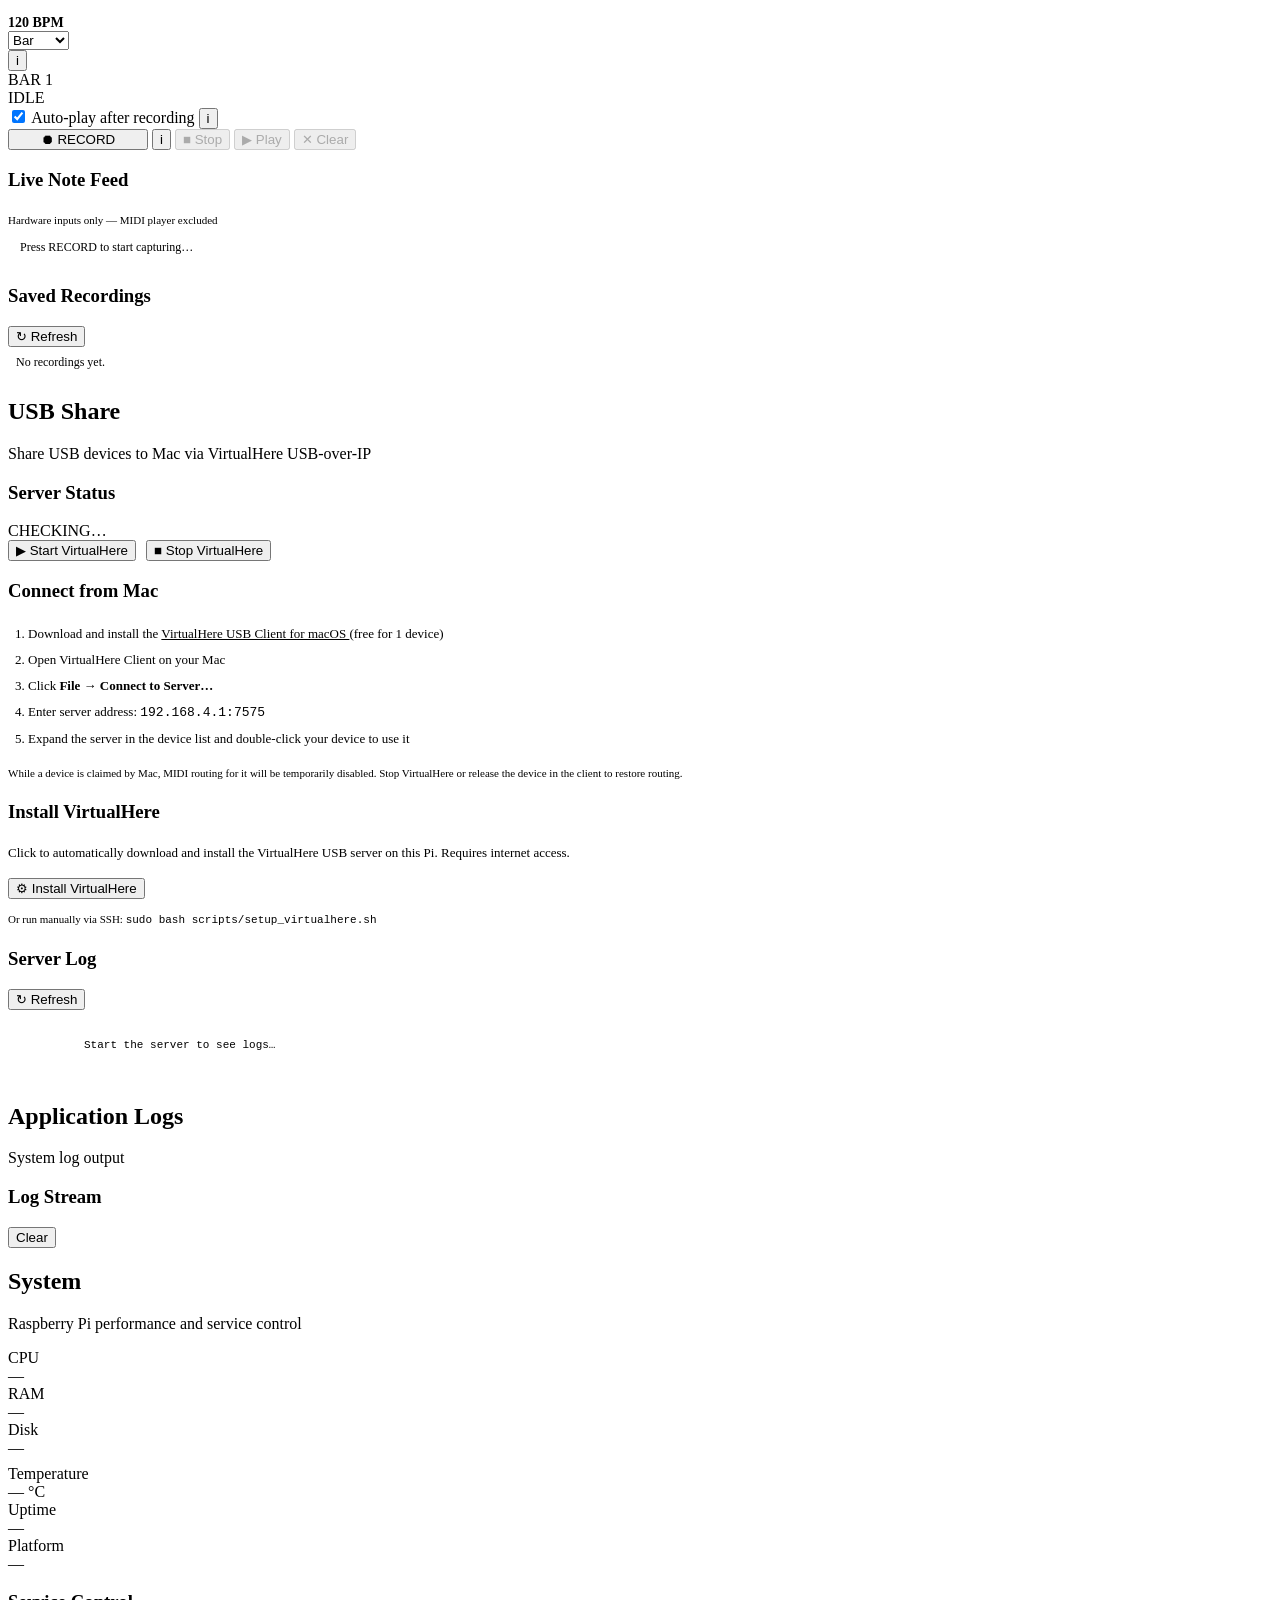
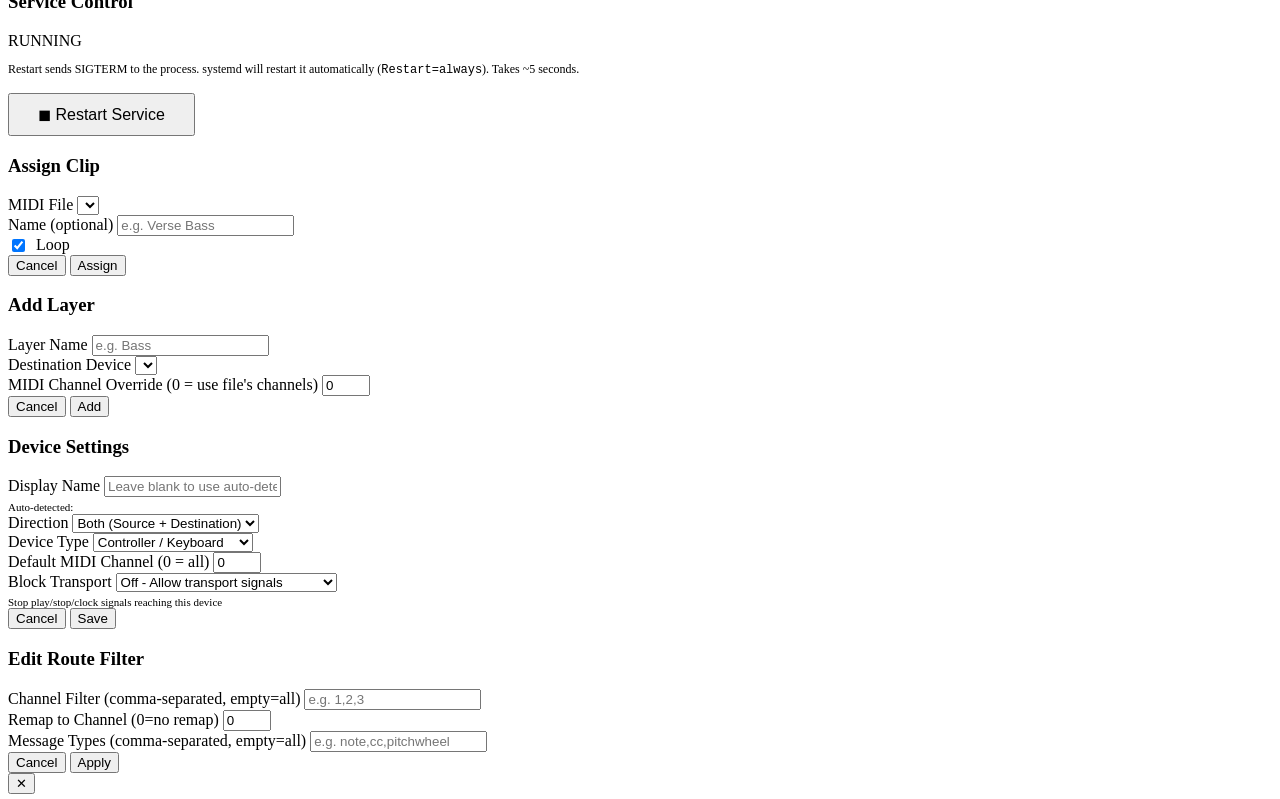
==== commit 9964519d: "fix: update" ====
--- a/software/web_ui/templates/index.html
+++ b/software/web_ui/templates/index.html
@@ -863,17 +863,15 @@
       <label>Default MIDI Channel (0 = all)</label>
       <input type="number" id="device-channel" min="0" max="16" value="0">
     </div>
-    <div class="form-row" style="display:flex; align-items:center; justify-content:space-between;">
-      <div>
-        <label style="margin-bottom:0;">Block Transport</label>
-        <div style="font-size:11px;color:var(--text-secondary);margin-top:2px;">
-          Stop play/stop/clock signals reaching this device
-        </div>
-      </div>
-      <label class="exclusive-label" style="margin-left:12px;">
-        <input type="checkbox" id="device-block-transport">
-        <span class="exclusive-switch"></span>
-      </label>
+    <div class="form-row">
+      <label>Block Transport</label>
+      <select id="device-block-transport-select">
+        <option value="off">Off - Allow transport signals</option>
+        <option value="on">On - Block play/stop/clock signals</option>
+      </select>
+      <div style="font-size:11px;color:var(--text-secondary);margin-top:4px;">
+        Stop play/stop/clock signals reaching this device
+      </div>
     </div>
     <div class="form-actions">
       <button class="btn" onclick="closeDeviceModal()">Cancel</button>
